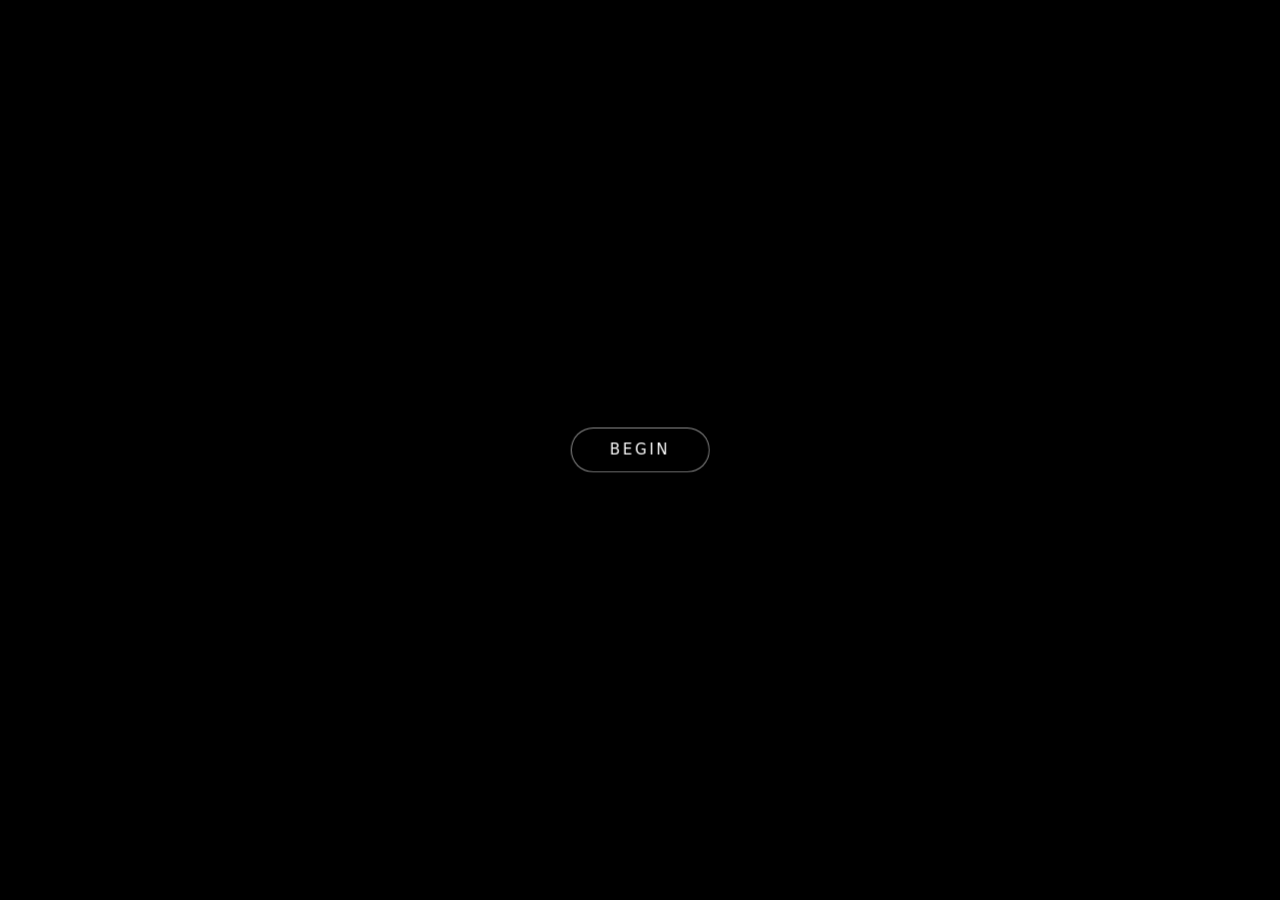
==== index.html @ 17f9ab3e "Main page becomes the DreamHome film with a Begin button; dashboard moves to dashboard.html unchange" ====
<!doctype html>
<html lang="en">
<head>
<meta charset="utf-8">
<meta name="viewport" content="width=device-width,initial-scale=1,viewport-fit=cover">
<meta name="robots" content="noindex,nofollow">
<meta name="color-scheme" content="dark">
<meta name="theme-color" content="#000000">
<title>Springfield DreamHome · Groundwork</title>
<link rel="icon" href="favicon.png" type="image/png">
<style>
  html, body { margin: 0; padding: 0; height: 100%; background: #000; overflow: hidden; }
  .slide {
    position: fixed; inset: 0;
    width: 100vw; height: 100vh; height: 100dvh;
    object-fit: cover; display: block;
    background: #000; border: 0; outline: 0; cursor: pointer;
  }
  @media (max-aspect-ratio: 4/3) { .slide { object-fit: contain; } }
  .slide::-webkit-media-controls,
  .slide::-webkit-media-controls-enclosure,
  .slide::-webkit-media-controls-start-playback-button { display: none !important; -webkit-appearance: none; }
  .play {
    position: fixed; left: 50%; top: 50%; transform: translate(-50%, -50%);
    z-index: 2; padding: 14px 38px; border-radius: 999px;
    border: 1px solid rgba(255,255,255,.55); background: rgba(0,0,0,.45); color: #fff;
    font: 500 15px/1 system-ui, -apple-system, "Segoe UI", sans-serif; letter-spacing: .18em; text-transform: uppercase;
    cursor: pointer; -webkit-backdrop-filter: blur(6px); backdrop-filter: blur(6px);
    transition: background .2s, transform .2s;
  }
  .play:hover { background: rgba(255,255,255,.12); transform: translate(-50%, -50%) scale(1.03); }
  .play:focus-visible { outline: 2px solid #fff; outline-offset: 4px; }
  .play[hidden] { display: none; }
</style>
</head>
<body>
<!-- Video slot: swap assets/main.mp4 with a file of the same name. No other change needed. -->
<video class="slide" id="film" src="assets/main.mp4#t=0.001" loop playsinline preload="auto" disablepictureinpicture disableremoteplayback></video>
<button class="play" id="play" type="button" aria-label="Begin the film with sound">Begin</button>
<script>
(function () {
  var v = document.getElementById('film'), p = document.getElementById('play');
  function start() {
    v.muted = false; v.volume = 1;
    var r = v.play(); if (r && r.catch) r.catch(function () { p.hidden = false; });
  }
  p.addEventListener('click', start);
  v.addEventListener('click', function () { if (v.paused) start(); else v.pause(); });
  v.addEventListener('play', function () { p.hidden = true; });
  v.addEventListener('pause', function () { p.hidden = false; p.focus(); });
})();
</script>
</body>
</html>
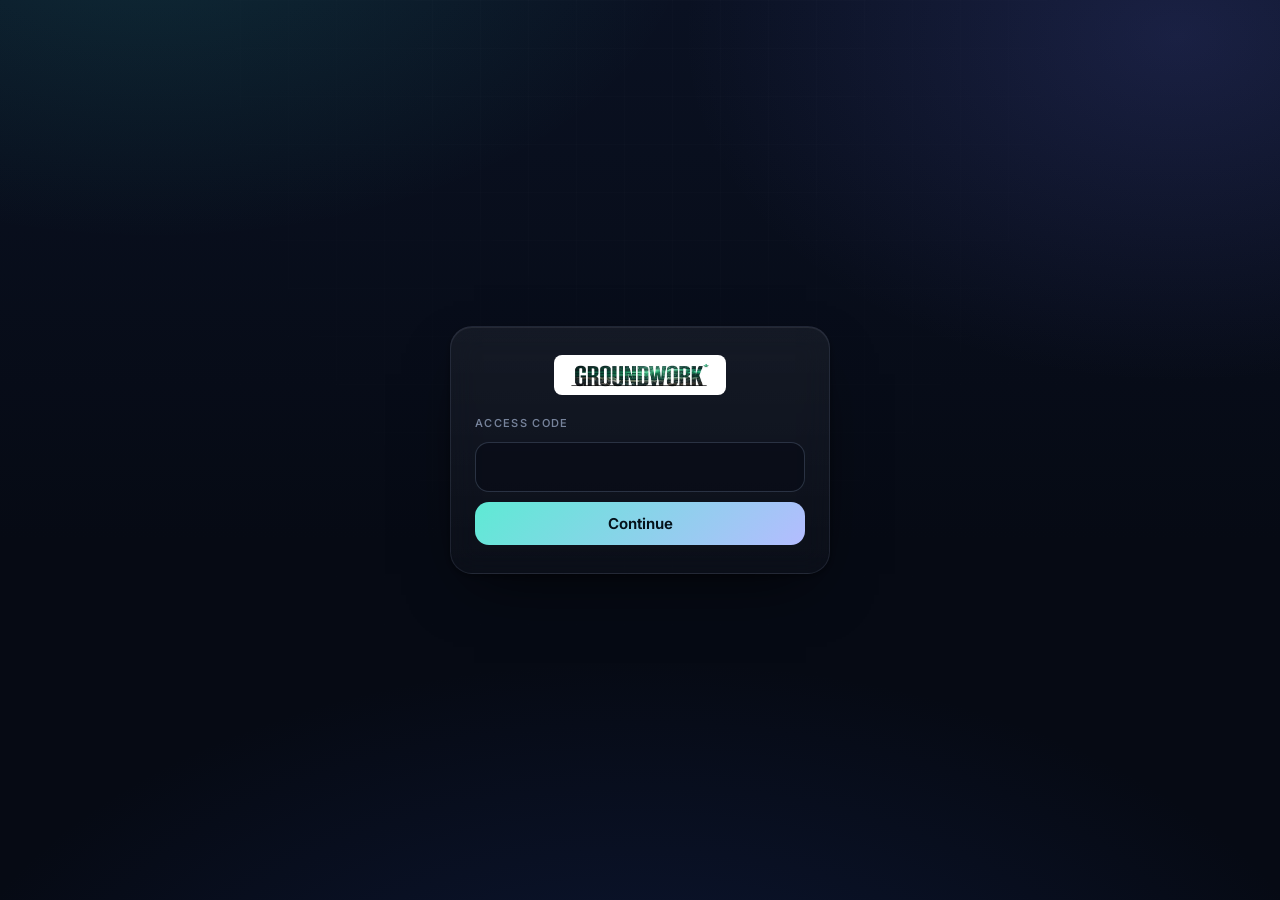
==== commit cad1d735: "Restore access-code gate and dashboard; film becomes the hero under the top bar, plays at 0.95 speed" ====
--- a/index.html
+++ b/index.html
@@ -5,49 +5,156 @@
 <meta name="viewport" content="width=device-width,initial-scale=1,viewport-fit=cover">
 <meta name="robots" content="noindex,nofollow">
 <meta name="color-scheme" content="dark">
-<meta name="theme-color" content="#000000">
+<meta name="theme-color" content="#070b16">
 <title>Springfield DreamHome · Groundwork</title>
 <link rel="icon" href="favicon.png" type="image/png">
+<link rel="preload" href="inter-var-latin.woff2" as="font" type="font/woff2" crossorigin>
+<link rel="stylesheet" href="style.css">
 <style>
-  html, body { margin: 0; padding: 0; height: 100%; background: #000; overflow: hidden; }
-  .slide {
-    position: fixed; inset: 0;
-    width: 100vw; height: 100vh; height: 100dvh;
-    object-fit: cover; display: block;
-    background: #000; border: 0; outline: 0; cursor: pointer;
-  }
-  @media (max-aspect-ratio: 4/3) { .slide { object-fit: contain; } }
-  .slide::-webkit-media-controls,
-  .slide::-webkit-media-controls-enclosure,
-  .slide::-webkit-media-controls-start-playback-button { display: none !important; -webkit-appearance: none; }
-  .play {
-    position: fixed; left: 50%; top: 50%; transform: translate(-50%, -50%);
-    z-index: 2; padding: 14px 38px; border-radius: 999px;
-    border: 1px solid rgba(255,255,255,.55); background: rgba(0,0,0,.45); color: #fff;
-    font: 500 15px/1 system-ui, -apple-system, "Segoe UI", sans-serif; letter-spacing: .18em; text-transform: uppercase;
-    cursor: pointer; -webkit-backdrop-filter: blur(6px); backdrop-filter: blur(6px);
-    transition: background .2s, transform .2s;
-  }
-  .play:hover { background: rgba(255,255,255,.12); transform: translate(-50%, -50%) scale(1.03); }
-  .play:focus-visible { outline: 2px solid #fff; outline-offset: 4px; }
-  .play[hidden] { display: none; }
+  /* Film hero: the main hero is the DreamHome film. Swap assets/main.mp4 to replace it. */
+  .film{position:relative;height:calc(100vh - 64px);height:calc(100dvh - 64px);background:#000;overflow:hidden}
+  .film__video{position:absolute;inset:0;width:100%;height:100%;object-fit:contain;display:block;background:#000;border:0;outline:0;cursor:pointer}
+  .film__video::-webkit-media-controls,.film__video::-webkit-media-controls-enclosure,.film__video::-webkit-media-controls-start-playback-button{display:none!important;-webkit-appearance:none}
+  .film__begin{position:absolute;left:50%;top:50%;transform:translate(-50%,-50%);z-index:2;padding:14px 38px;border-radius:999px;border:1px solid rgba(255,255,255,.55);background:rgba(0,0,0,.45);color:#fff;font:500 15px/1 system-ui,-apple-system,"Segoe UI",sans-serif;letter-spacing:.18em;text-transform:uppercase;cursor:pointer;-webkit-backdrop-filter:blur(6px);backdrop-filter:blur(6px);transition:background .2s,transform .2s}
+  .film__begin:hover{background:rgba(255,255,255,.12);transform:translate(-50%,-50%) scale(1.03)}
+  .film__begin:focus-visible{outline:2px solid #fff;outline-offset:4px}
+  .film__begin[hidden]{display:none}
 </style>
 </head>
 <body>
-<!-- Video slot: swap assets/main.mp4 with a file of the same name. No other change needed. -->
-<video class="slide" id="film" src="assets/main.mp4#t=0.001" loop playsinline preload="auto" disablepictureinpicture disableremoteplayback></video>
-<button class="play" id="play" type="button" aria-label="Begin the film with sound">Begin</button>
+<div class="backdrop" aria-hidden="true"></div>
+
+<div class="gate" id="gate">
+  <div class="gate__panel">
+    <img class="brand__logo gate__logo" src="groundwork-logo-sm.png" alt="Groundwork" width="519" height="120">
+    <form class="gate__form" id="gate-form" action="#" method="post">
+      <label class="gate__label" for="gate-code">Access code</label>
+      <input class="gate__input" id="gate-code" name="code" type="text" autocomplete="off" spellcheck="false" autocapitalize="off" required>
+      <button class="gate__submit" type="submit">Continue</button>
+    </form>
+    <p class="gate__error" id="gate-error" hidden>That code did not work.</p>
+  </div>
+</div>
+
+<!-- Dashboard -->
+<div class="app" id="app" hidden>
+  <header class="topbar">
+    <div class="wrap topbar__inner">
+      <div class="brand"><img class="brand__logo" src="groundwork-logo-sm.png" alt="Groundwork" width="519" height="120"></div>
+      <span class="topbar__client">DreamHome</span>
+      <div class="view-switch" role="group" aria-label="Dashboard view">
+        <button type="button" class="view-switch__btn" id="view-paul" data-view="paul" aria-pressed="false">Paul's view</button>
+        <button type="button" class="view-switch__btn is-active" id="view-customer" data-view="customer" aria-pressed="true">Customer's view</button>
+      </div>
+    </div>
+  </header>
+
+  <!-- Film hero -->
+  <section class="film" aria-label="DreamHome film">
+    <video class="film__video" id="film" src="assets/main.mp4#t=0.001" loop playsinline preload="metadata" disablepictureinpicture disableremoteplayback></video>
+    <button class="film__begin" id="film-begin" type="button" aria-label="Begin the film with sound">Begin</button>
+  </section>
+
+  <main class="wrap grid" id="main">
+    <section class="hero" aria-labelledby="client">
+      <div class="hero__id">
+        <p class="eyebrow">Client dashboard</p>
+        <h1 id="client" class="hero__title">Springfield DreamHome</h1>
+        <dl class="hero__meta">
+          <div><dt>Project</dt><dd>Fractional CTO working agreement</dd></div>
+          <div><dt>Term</dt><dd>September 21 - December 18, 2026</dd></div>
+          <div><dt>Length</dt><dd>13 weeks</dd></div>
+        </dl>
+      </div>
+      <div class="asof" aria-label="As of date">
+        <span class="asof__label"><span class="pulse" aria-hidden="true"></span>As of</span>
+        <time class="asof__date" id="asof">—</time>
+      </div>
+    </section>
+
+    <p class="notice" id="load-error" role="alert" hidden>Data couldn't load.</p>
+
+    <section class="panel status" aria-labelledby="status-h">
+      <div class="panel__head">
+        <h2 id="status-h" class="panel__title">Status</h2>
+        <span class="legend" aria-hidden="true"><i class="legend__seg legend__seg--on"></i>Filled<i class="legend__seg"></i>Empty<span class="legend__unit">10 blocks per gauge</span></span>
+      </div>
+      <div class="groups">
+        <section class="group group--a" aria-labelledby="ga-h">
+          <header class="group__head">
+            <h3 id="ga-h" class="group__title">Paul leads</h3>
+            <span class="group__tag">Activities · A1–A5</span>
+          </header>
+          <ol class="gauges" id="gauges-a"></ol>
+        </section>
+        <section class="group group--d" aria-labelledby="gd-h">
+          <header class="group__head">
+            <h3 id="gd-h" class="group__title">DreamHome receives</h3>
+            <span class="group__tag">Deliverables · D1–D5</span>
+          </header>
+          <ol class="gauges" id="gauges-d"></ol>
+        </section>
+      </div>
+    </section>
+
+    <aside class="side">
+      <section class="panel notes" aria-labelledby="notes-h">
+        <div class="panel__head">
+          <h2 id="notes-h" class="panel__title">Weekly notes</h2>
+          <span class="panel__hint">Newest first</span>
+        </div>
+        <div id="notes" class="feed"></div>
+      </section>
+
+      <section class="panel leads" aria-labelledby="leads-h">
+        <div class="leads__row">
+          <span class="leads__icon" aria-hidden="true"><svg viewBox="0 0 24 24" width="20" height="20" fill="none" stroke="currentColor" stroke-width="1.8" stroke-linecap="round" stroke-linejoin="round"><path d="M3 17l5-5 4 4 8-8"/><path d="M14 8h6v6"/></svg></span>
+          <h2 id="leads-h" class="panel__title">Leads</h2>
+          <span class="badge">Coming soon</span>
+        </div>
+      </section>
+    </aside>
+
+    <section class="panel mql" aria-labelledby="mql-h">
+      <div class="panel__head">
+        <h2 id="mql-h" class="panel__title">Marketing qualified leads</h2>
+      </div>
+      <div class="mql__target">
+        <span class="mql__target-label">Target</span>
+        <span class="mql__target-value" id="mql-target">Not available</span>
+        <span class="mql__target-unit">MQLs per month</span>
+      </div>
+      <div class="mql__tiles" id="mql-tiles"></div>
+    </section>
+
+    <section class="panel callinfo" id="callinfo" aria-labelledby="calls-h" hidden>
+      <div class="panel__head">
+        <h2 id="calls-h" class="panel__title">Call information</h2>
+      </div>
+      <div class="callinfo__body" id="calls"></div>
+    </section>
+  </main>
+
+  <footer class="wrap foot">
+    <span>Groundwork · DreamHome</span>
+  </footer>
+</div>
+
+<script src="gate.js"></script>
+<script src="app.js"></script>
 <script>
 (function () {
-  var v = document.getElementById('film'), p = document.getElementById('play');
+  var RATE = 0.95; // playback speed, a touch slower than recorded
+  var v = document.getElementById('film'), b = document.getElementById('film-begin');
+  if (!v || !b) return;
   function start() {
-    v.muted = false; v.volume = 1;
-    var r = v.play(); if (r && r.catch) r.catch(function () { p.hidden = false; });
+    v.muted = false; v.volume = 1; v.playbackRate = RATE; v.defaultPlaybackRate = RATE;
+    var r = v.play(); if (r && r.catch) r.catch(function () { b.hidden = false; });
   }
-  p.addEventListener('click', start);
+  b.addEventListener('click', start);
   v.addEventListener('click', function () { if (v.paused) start(); else v.pause(); });
-  v.addEventListener('play', function () { p.hidden = true; });
-  v.addEventListener('pause', function () { p.hidden = false; p.focus(); });
+  v.addEventListener('play', function () { b.hidden = true; v.playbackRate = RATE; });
+  v.addEventListener('pause', function () { b.hidden = false; });
 })();
 </script>
 </body>
--- a/style.css
+++ b/style.css
@@ -0,0 +1,254 @@
+/* Groundwork — DreamHome dashboard. Palette, type and layout tokens. */
+@font-face{font-family:"Inter";src:url("inter-var-latin.woff2") format("woff2");font-weight:100 900;font-style:normal;font-display:swap}
+
+:root{
+  /* Ink base */
+  --ink-0:#060a14; --ink-1:#0a1122; --ink-2:#0f1830; --ink-3:#16223f;
+  --line:rgba(160,180,220,.12); --line-strong:rgba(160,180,220,.22);
+  --surface:linear-gradient(180deg,rgba(255,255,255,.055),rgba(255,255,255,.025));
+  --surface-solid:#0d152a;
+  /* Text */
+  --tx-1:#eef2fb; --tx-2:#b4c0d6; --tx-3:#8593ad;
+  /* Micro-labels: tx-3 at 88% (still >= 4.5:1 on the panels) */
+  --tx-micro:color-mix(in srgb,var(--tx-3) 88%,transparent); --fs-micro:.6875rem;
+  /* Accents: activities (mint) + deliverables (iris) */
+  --a-1:#5eead4; --a-2:#14b8a6; --a-glow:rgba(45,212,191,.38);
+  --d-1:#b4bcff; --d-2:#6d73f5; --d-glow:rgba(120,128,255,.38);
+  --warn:#fbbf6a; --err:#ff8a8a;
+  /* Type scale (1.25) */
+  --fs-xs:.75rem; --fs-sm:.8125rem; --fs-base:.9375rem; --fs-md:1.0625rem; --fs-lg:1.25rem; --fs-xl:1.75rem; --fs-2xl:clamp(2rem,1.2rem + 2.6vw,3.25rem);
+  /* Space / radius / depth */
+  --r-sm:8px; --r-md:14px; --r-lg:22px; --r-pill:999px;
+  --sh-1:0 1px 0 rgba(255,255,255,.05) inset,0 1px 2px rgba(0,0,0,.4),0 8px 24px -12px rgba(0,0,0,.6);
+  --sh-2:0 1px 0 rgba(255,255,255,.07) inset,0 2px 6px rgba(0,0,0,.35),0 24px 60px -24px rgba(0,0,0,.75);
+  --gutter:24px; --pad:clamp(16px,5.5vw,80px);
+  --ease:cubic-bezier(.2,.7,.2,1);
+}
+*,*::before,*::after{box-sizing:border-box}
+html{-webkit-text-size-adjust:100%;text-size-adjust:100%}
+body{margin:0;min-height:100vh;background:var(--ink-0);color:var(--tx-1);font:400 var(--fs-base)/1.55 "Inter",system-ui,-apple-system,"Segoe UI",Roboto,"Helvetica Neue",Arial,sans-serif;font-feature-settings:"cv11","ss01","ss03";-webkit-font-smoothing:antialiased;-moz-osx-font-smoothing:grayscale}
+[hidden]{display:none!important}
+h1,h2,h3,p,ol,dl,dd{margin:0}
+ol{padding:0;list-style:none}
+:focus-visible{outline:3px solid var(--a-1);outline-offset:3px;border-radius:6px;box-shadow:0 0 0 7px rgba(94,234,212,.28)}
+::selection{background:rgba(94,234,212,.3)}
+
+/* Ambient backdrop: layered glows + faint grid */
+.backdrop{position:fixed;inset:0;z-index:-1;pointer-events:none;
+  background:
+    radial-gradient(900px 520px at 12% -8%,rgba(45,212,191,.13),transparent 60%),
+    radial-gradient(800px 560px at 92% 4%,rgba(109,115,245,.16),transparent 62%),
+    radial-gradient(1200px 700px at 50% 120%,rgba(30,58,138,.28),transparent 60%),
+    linear-gradient(180deg,var(--ink-1),var(--ink-0) 60%)}
+.backdrop::after{content:"";position:absolute;inset:0;opacity:.5;
+  background-image:linear-gradient(rgba(255,255,255,.025) 1px,transparent 1px),linear-gradient(90deg,rgba(255,255,255,.025) 1px,transparent 1px);
+  background-size:48px 48px;mask-image:radial-gradient(ellipse at 50% 0%,#000 10%,transparent 70%);-webkit-mask-image:radial-gradient(ellipse at 50% 0%,#000 10%,transparent 70%)}
+
+/* Brand */
+.brand{display:inline-flex;align-items:center;gap:10px;font-weight:600;letter-spacing:-.01em}
+.brand__mark{display:grid;place-items:center;width:28px;height:28px;border-radius:8px;font-size:.875rem;font-weight:800;color:#04121a;
+  background:linear-gradient(135deg,var(--a-1),var(--d-2));box-shadow:0 0 0 1px rgba(255,255,255,.18) inset,0 6px 18px -6px var(--a-glow)}
+.brand__name{font-size:var(--fs-base);color:var(--tx-1)}
+.brand--lg .brand__mark{width:36px;height:36px;border-radius:10px;font-size:1rem}
+.eyebrow{font-size:var(--fs-micro);font-weight:550;letter-spacing:.14em;text-transform:uppercase;color:var(--tx-micro)}
+
+/* Layout */
+.wrap{width:100%;max-width:calc(1280px + 2 * var(--pad));margin-inline:auto;padding-inline:var(--pad)}
+.grid{display:grid;grid-template-columns:repeat(12,minmax(0,1fr));gap:var(--gutter);padding-block:32px 24px;align-items:start}
+.hero{grid-column:1/-1;display:grid;grid-template-columns:subgrid;align-items:end;padding:28px 0 12px}
+.hero__id{grid-column:1/span 8}
+.asof{grid-column:9/span 4}
+.status{grid-column:1/span 8}
+.side{grid-column:9/span 4;display:grid;grid-template-rows:1fr auto;gap:var(--gutter);align-self:stretch}
+
+/* Top bar (glass) */
+.topbar{position:sticky;top:0;z-index:10;background:rgba(6,10,20,.62);backdrop-filter:saturate(160%) blur(16px);-webkit-backdrop-filter:saturate(160%) blur(16px);border-bottom:1px solid var(--line)}
+.topbar__inner{display:flex;align-items:center;gap:14px;height:64px}
+.topbar__client{padding-left:14px;border-left:1px solid var(--line-strong);color:var(--tx-2);font-size:var(--fs-sm);font-weight:500}
+
+/* Hero */
+.hero__title{margin-top:10px;font-size:var(--fs-2xl);line-height:1.05;font-weight:700;letter-spacing:-.035em;
+  background:linear-gradient(180deg,#fff 30%,#c7d2ea);-webkit-background-clip:text;background-clip:text;color:transparent}
+.hero__meta{display:flex;flex-wrap:wrap;gap:10px 28px;margin-top:20px}
+.hero__meta div{display:flex;flex-direction:column;gap:2px}
+.hero__meta dt{font-size:var(--fs-micro);color:var(--tx-micro);font-weight:500}
+.hero__meta dd{font-size:var(--fs-base);color:var(--tx-2);font-weight:500}
+.asof{position:relative;display:flex;flex-direction:column;gap:4px;padding:20px 22px;border-radius:var(--r-lg);background:var(--surface);border:1px solid var(--line);box-shadow:var(--sh-2);overflow:hidden;backdrop-filter:blur(12px);-webkit-backdrop-filter:blur(12px)}
+.asof::before{content:"";position:absolute;inset:0 0 auto 0;height:1px;background:linear-gradient(90deg,transparent,rgba(94,234,212,.6),transparent)}
+.asof__label{display:inline-flex;align-items:center;gap:8px;font-size:var(--fs-micro);font-weight:550;letter-spacing:.12em;text-transform:uppercase;color:var(--tx-micro)}
+.asof__date{font-size:var(--fs-xl);font-weight:650;letter-spacing:-.02em;font-variant-numeric:tabular-nums;white-space:nowrap}
+.asof__date.is-na{color:var(--tx-2);font-size:var(--fs-lg);font-weight:550}
+.pulse{width:7px;height:7px;border-radius:50%;background:var(--a-1);box-shadow:0 0 0 0 var(--a-glow);animation:pulse 2.4s var(--ease) infinite}
+.pulse.is-static{animation:none}
+@keyframes pulse{0%{box-shadow:0 0 0 0 rgba(94,234,212,.55)}70%{box-shadow:0 0 0 8px rgba(94,234,212,0)}100%{box-shadow:0 0 0 0 rgba(94,234,212,0)}}
+
+/* Data load failure */
+.notice{grid-column:1/-1;display:flex;align-items:center;gap:10px;padding:12px 18px;border-radius:var(--r-md);border:1px solid color-mix(in srgb,var(--err) 45%,transparent);background:transparent;color:var(--err);font-size:var(--fs-sm);font-weight:550}
+.notice::before{content:"";flex:none;width:8px;height:8px;border-radius:50%;background:var(--err)}
+
+/* Panels */
+.panel{position:relative;border-radius:var(--r-lg);background:var(--surface);border:1px solid var(--line);box-shadow:var(--sh-2);backdrop-filter:blur(14px);-webkit-backdrop-filter:blur(14px)}
+.panel__head{display:flex;align-items:center;justify-content:space-between;gap:12px;flex-wrap:wrap;padding:22px 24px 0}
+.panel__title{font-size:var(--fs-md);font-weight:650;letter-spacing:-.01em}
+.panel__hint{font-size:var(--fs-micro);color:var(--tx-micro);font-weight:500}
+
+/* Legend */
+.legend{display:inline-flex;align-items:center;gap:8px;font-size:var(--fs-micro);color:var(--tx-micro);font-weight:500}
+.legend__seg{display:inline-block;width:14px;height:8px;border-radius:3px;background:transparent;box-shadow:inset 0 0 0 1px rgba(148,163,184,.4);margin-left:6px}
+.legend__seg:first-child{margin-left:0}
+.legend__seg--on{background:linear-gradient(90deg,var(--a-1),var(--d-1));box-shadow:none}
+.legend__unit{margin-left:10px;padding-left:12px;border-left:1px solid var(--line-strong)}
+
+/* Gauge groups */
+.groups{display:grid;grid-template-columns:1fr 1fr;gap:16px;padding:20px}
+.group{--c1:var(--a-1);--c2:var(--a-2);--glow:var(--a-glow);border-radius:var(--r-md);background:rgba(6,10,20,.45);border:1px solid var(--line);padding:18px 18px 8px;box-shadow:inset 0 1px 0 rgba(255,255,255,.03)}
+.group--d{--c1:var(--d-1);--c2:var(--d-2);--glow:var(--d-glow)}
+.group__head{display:flex;flex-direction:column;align-items:flex-start;gap:4px;padding:0 4px 12px;border-bottom:1px solid var(--line);margin-bottom:6px}
+.group__title{position:relative;white-space:nowrap;padding-left:14px;font-size:var(--fs-base);font-weight:650;letter-spacing:-.005em}
+.group__title::before{content:"";position:absolute;left:0;top:50%;width:6px;height:6px;margin-top:-3px;border-radius:2px;background:var(--c1);box-shadow:0 0 12px var(--glow)}
+.group__tag{padding-left:14px;font-size:var(--fs-micro);color:var(--tx-micro);font-weight:500;white-space:nowrap}
+
+/* Gauge */
+.gauge{padding:12px 4px 14px;border-radius:10px;transition:background-color .2s var(--ease)}
+.gauge+.gauge{border-top:1px solid rgba(160,180,220,.07)}
+.gauge:hover{background:rgba(255,255,255,.025)}
+.gauge__head{display:flex;align-items:baseline;gap:10px;margin-bottom:10px}
+.gauge__id{flex:none;min-width:26px;padding:1px 6px;border-radius:6px;font-size:.6875rem;font-weight:650;letter-spacing:.04em;text-align:center;color:var(--c1);background:color-mix(in srgb,var(--c1) 12%,transparent);box-shadow:inset 0 0 0 1px color-mix(in srgb,var(--c1) 24%,transparent);font-variant-numeric:tabular-nums}
+.gauge__label{font-size:var(--fs-sm);font-weight:550;color:var(--tx-1);line-height:1.35}
+.track{display:grid;grid-template-columns:repeat(10,1fr);gap:4px;padding:4px;border-radius:var(--r-pill);background:transparent;box-shadow:0 0 0 1px var(--line)}
+.seg{position:relative;height:14px;border-radius:3px;background:transparent;box-shadow:inset 0 0 0 1px rgba(148,163,184,.32);overflow:hidden}
+.seg:first-child{border-radius:var(--r-pill) 3px 3px var(--r-pill)}
+.seg:last-child{border-radius:3px var(--r-pill) var(--r-pill) 3px}
+.seg::after{content:"";position:absolute;inset:0;border-radius:inherit;opacity:0;transform:scaleX(.2);transform-origin:left center;
+  background:linear-gradient(180deg,rgba(255,255,255,.35),rgba(255,255,255,0) 55%),linear-gradient(90deg,var(--c2),var(--c1));
+  transition:opacity .35s var(--ease),transform .45s var(--ease);transition-delay:calc(var(--i) * 70ms + 150ms)}
+.seg--on{box-shadow:0 0 14px -2px var(--glow)}
+.is-ready .seg--on::after{opacity:1;transform:none}
+/* No value yet: deliberate empty state (dashed outline, transparent fill, quiet label) */
+.track--na{display:flex;align-items:center;justify-content:center;height:22px;padding:0 12px;background:transparent;box-shadow:none;border:1px dashed var(--line-strong)}
+.track__na{font-size:.6875rem;font-weight:550;letter-spacing:.08em;text-transform:uppercase;color:var(--tx-3)}
+
+/* Notes feed */
+.notes{display:flex;flex-direction:column}
+.feed{flex:1;display:flex;flex-direction:column;padding:16px 24px 24px}
+.timeline{position:relative;display:grid;gap:18px;max-height:560px;overflow:auto;padding-right:4px;scrollbar-width:thin;scrollbar-color:rgba(160,180,220,.2) transparent}
+.entry{position:relative;padding-left:22px}
+.entry::before{content:"";position:absolute;left:3px;top:7px;width:9px;height:9px;border-radius:50%;background:var(--ink-1);box-shadow:0 0 0 2px var(--a-1),0 0 12px var(--a-glow)}
+.entry:not(:last-child)::after{content:"";position:absolute;left:7px;top:22px;bottom:-14px;width:1px;background:linear-gradient(var(--line-strong),transparent)}
+.entry:not(:first-child)::before{box-shadow:0 0 0 2px rgba(148,163,184,.45)}
+.entry__date{display:block;font-size:var(--fs-xs);font-weight:600;letter-spacing:.04em;color:var(--tx-3);font-variant-numeric:tabular-nums}
+.entry__text{margin-top:6px;padding:12px 14px;border-radius:12px;background:rgba(6,10,20,.45);border:1px solid var(--line);color:var(--tx-2);font-size:var(--fs-sm);line-height:1.6;white-space:pre-wrap;overflow-wrap:anywhere;transition:border-color .2s var(--ease),background-color .2s var(--ease)}
+.entry:hover .entry__text{border-color:var(--line-strong);background:rgba(10,16,32,.6)}
+.empty{flex:1;display:flex;flex-direction:column;align-items:center;justify-content:center;gap:10px;padding:28px 12px;background:transparent;border-radius:var(--r-md);border:1px dashed var(--line-strong);color:var(--tx-3);text-align:center}
+.empty__text{font-size:var(--fs-sm);font-weight:500}
+
+/* Leads */
+.leads{padding:18px 24px}
+.leads__row{display:flex;align-items:center;gap:12px}
+.leads__icon{display:grid;place-items:center;width:36px;height:36px;border-radius:10px;color:var(--d-1);background:rgba(109,115,245,.12);box-shadow:inset 0 0 0 1px rgba(180,188,255,.18)}
+.leads .panel__title{flex:1}
+.badge{padding:4px 10px;white-space:nowrap;border-radius:var(--r-pill);font-size:var(--fs-xs);font-weight:600;color:var(--tx-2);background:rgba(255,255,255,.05);box-shadow:inset 0 0 0 1px var(--line-strong)}
+
+.foot{padding-block:8px 40px;color:var(--tx-3);font-size:var(--fs-xs)}
+
+/* Entrance */
+.app .hero,.app .panel{animation:rise .6s var(--ease) both}
+.app .status{animation-delay:.06s}.app .notes{animation-delay:.12s}.app .leads{animation-delay:.18s}
+@keyframes rise{from{opacity:0;transform:translateY(8px)}to{opacity:1;transform:none}}
+
+/* Responsive */
+@media (max-width:1100px){
+  .hero__id{grid-column:1/span 6}.asof{grid-column:7/span 6}
+  .status{grid-column:1/-1}.side{grid-column:1/-1;align-self:start;grid-template-rows:none;grid-template-columns:1fr;align-items:start}
+}
+/* Two gauge columns that can wrap labels: reserve two lines so A and D rows stay aligned */
+@media (min-width:761px) and (max-width:1100px){.gauge__label{min-height:calc(2em * 1.35)}}
+@media (max-width:760px){
+  :root{--gutter:16px}
+  .grid{padding-block:20px 16px}
+  .hero{display:flex;flex-direction:column;align-items:stretch;gap:20px;padding:16px 0 4px}
+  .hero__meta{gap:12px 20px}
+  .groups{grid-template-columns:1fr;padding:12px;gap:12px}
+  .group{padding:16px 14px 6px}
+  .panel__head{padding:18px 18px 0}
+  .legend__unit{display:none}
+  .side{grid-template-columns:1fr}
+  .feed{padding:14px 18px 20px}
+  .leads{padding:16px 18px}
+  .topbar__inner{height:56px}
+  .timeline{max-height:none}
+}
+
+@media (prefers-reduced-motion:reduce){
+  *,*::before,*::after{animation:none!important;transition:none!important;scroll-behavior:auto!important}
+  .seg::after{transition:none!important}
+}
+@media (forced-colors:active){.seg--on{background:Highlight}.seg{border:1px solid CanvasText}}
+@media print{
+  .backdrop,.topbar,.pulse{display:none!important}
+  *,*::before,*::after{background:none!important;box-shadow:none!important;text-shadow:none!important;backdrop-filter:none!important;-webkit-backdrop-filter:none!important;animation:none!important;transition:none!important;color:#000!important}
+  html,body{background:#fff!important}
+  .hero__title{-webkit-background-clip:border-box;background-clip:border-box;-webkit-text-fill-color:#000}
+  .asof,.panel,.group,.entry__text,.badge,.gauge__id,.empty,.notice{border:1px solid #888!important}
+  .track{border:1px solid #888}
+  .seg,.legend__seg{border:1px solid #000}
+  .seg--on::after,.legend__seg--on,.notice::before{opacity:1;transform:none;background:#000!important;-webkit-print-color-adjust:exact;print-color-adjust:exact}
+  .side{position:static}
+  .timeline{max-height:none;overflow:visible}
+  .panel,.asof,.gauge{break-inside:avoid}
+}
+
+.brand__logo{display:block;height:40px;width:auto;background:#fff;border-radius:8px;padding:2px 8px}
+@media (max-width:480px){.brand__logo{height:30px}}
+
+
+/* Access code gate */
+.gate{min-height:100vh;display:flex;align-items:center;justify-content:center;padding:32px 20px}
+.gate[hidden]{display:none!important}
+.gate__panel{width:100%;max-width:380px;display:flex;flex-direction:column;align-items:stretch;gap:20px;padding:28px 24px;border-radius:var(--r-lg);background:var(--surface);border:1px solid var(--line);box-shadow:var(--sh-2);backdrop-filter:blur(14px);-webkit-backdrop-filter:blur(14px)}
+.gate__logo{align-self:center}
+.gate__form{display:flex;flex-direction:column;gap:10px}
+.gate__label{font-size:var(--fs-micro);font-weight:550;letter-spacing:.12em;text-transform:uppercase;color:var(--tx-micro)}
+.gate__input{width:100%;padding:12px 14px;border-radius:var(--r-md);border:1px solid var(--line-strong);background:rgba(6,10,20,.55);color:var(--tx-1);font:inherit}
+.gate__submit{padding:10px 14px;border:0;border-radius:var(--r-md);background:linear-gradient(135deg,var(--a-1),var(--d-1));color:#04121a;font:inherit;font-weight:650;cursor:pointer}
+.gate__submit:hover{filter:brightness(1.05)}
+.gate__error{margin:0;color:var(--err);font-size:var(--fs-sm);font-weight:550}
+
+/* View switch (Paul's view / Customer's view) */
+.view-switch{margin-left:auto;display:inline-flex;gap:4px;padding:4px;border-radius:var(--r-pill);background:rgba(255,255,255,.04);box-shadow:inset 0 0 0 1px var(--line)}
+.view-switch__btn{appearance:none;border:0;background:transparent;color:var(--tx-2);font:inherit;font-size:var(--fs-xs);font-weight:600;padding:6px 12px;border-radius:var(--r-pill);cursor:pointer}
+.view-switch__btn.is-active{background:rgba(94,234,212,.14);color:var(--tx-1);box-shadow:inset 0 0 0 1px color-mix(in srgb,var(--a-1) 35%,transparent)}
+
+/* Marketing qualified leads */
+.mql{grid-column:1/-1;padding-bottom:20px}
+.mql__target{display:flex;flex-wrap:wrap;align-items:baseline;gap:8px 12px;padding:16px 24px 8px}
+.mql__target-label{font-size:var(--fs-micro);font-weight:550;letter-spacing:.12em;text-transform:uppercase;color:var(--tx-micro)}
+.mql__target-value{font-size:var(--fs-xl);font-weight:650;letter-spacing:-.02em;font-variant-numeric:tabular-nums}
+.mql__target-unit{font-size:var(--fs-sm);color:var(--tx-2);font-weight:500}
+.mql__tiles{display:grid;grid-template-columns:repeat(auto-fill,minmax(220px,1fr));gap:14px;padding:12px 20px 20px}
+.mql-tile{padding:16px;border-radius:var(--r-md);background:rgba(6,10,20,.45);border:1px solid var(--line)}
+.mql-tile__await{font-size:var(--fs-sm);font-weight:550;color:var(--tx-1)}
+.mql-tile__name{font-size:var(--fs-base);font-weight:650}
+.mql-tile__count{margin-top:8px;font-size:var(--fs-xl);font-weight:650;font-variant-numeric:tabular-nums}
+.mql-tile__count.is-na{font-size:var(--fs-sm);font-weight:550;color:var(--tx-2)}
+.mql-tile__meta,.call-card__meta{margin-top:12px;display:grid;gap:8px}
+.meta-row{display:grid;gap:2px}
+.meta-row dt{font-size:var(--fs-micro);color:var(--tx-micro);font-weight:500}
+.meta-row dd{margin:0;font-size:var(--fs-sm);color:var(--tx-2);overflow-wrap:anywhere}
+
+/* Call information (Paul's view) */
+.callinfo{grid-column:1/-1;padding-bottom:20px}
+.callinfo__body{padding:16px 24px 24px}
+.call-list{display:grid;grid-template-columns:repeat(auto-fill,minmax(220px,1fr));gap:14px;list-style:none;margin:0;padding:0}
+.call-card{padding:16px;border-radius:var(--r-md);background:rgba(6,10,20,.45);border:1px solid var(--line)}
+.call-card__id{font-size:var(--fs-base);font-weight:650;overflow-wrap:anywhere}
+
+.app .mql{animation-delay:.24s}
+.app .callinfo{animation-delay:.3s}
+
+@media (max-width:760px){
+  .view-switch{margin-left:0}
+  .topbar__inner{flex-wrap:wrap;height:auto;min-height:56px;padding-block:10px;gap:10px}
+  .mql__target{padding:14px 18px 6px}
+  .mql__tiles,.callinfo__body{padding:12px 18px 18px}
+}
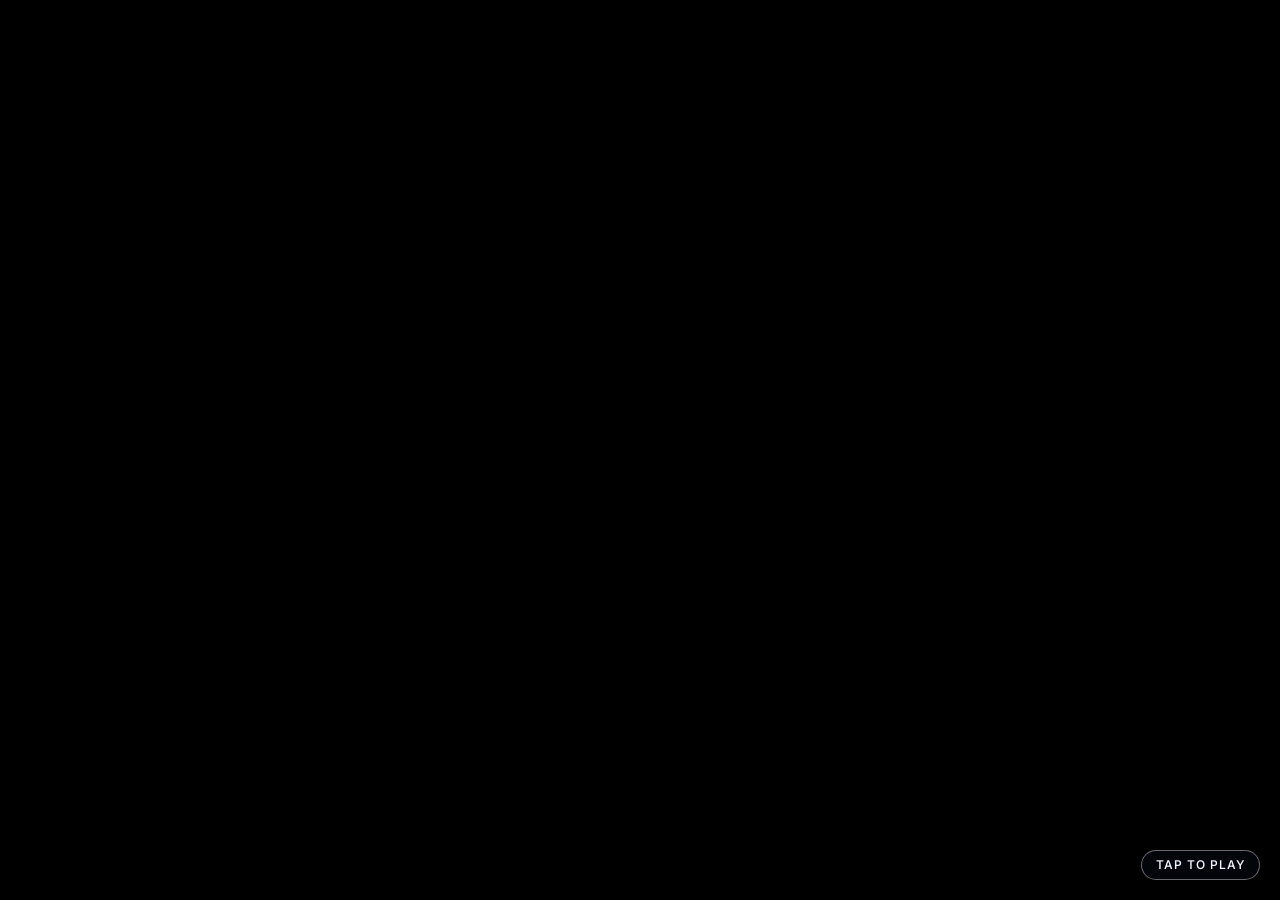
==== commit 2552be9a: "Landing: black, logo, login, tabs (5979143)" ====
--- a/index.html
+++ b/index.html
@@ -21,8 +21,14 @@
   .film__begin[hidden]{display:none}
 </style>
 </head>
-<body>
+<body class="is-intro">
 <div class="backdrop" aria-hidden="true"></div>
+
+<div class="intro" id="intro">
+  <video class="intro__video" id="logo-film" src="assets/logo.mp4" playsinline preload="auto" disablepictureinpicture disableremoteplayback></video>
+  <img class="intro__hold" id="logo-hold" alt="" hidden>
+  <button class="intro__sound" id="logo-sound" type="button" hidden>Sound on</button>
+</div>
 
 <div class="gate" id="gate">
   <div class="gate__panel">
@@ -43,15 +49,16 @@
       <div class="brand"><img class="brand__logo" src="groundwork-logo-sm.png" alt="Groundwork" width="519" height="120"></div>
       <span class="topbar__client">DreamHome</span>
       <div class="view-switch" role="group" aria-label="Dashboard view">
-        <button type="button" class="view-switch__btn" id="view-paul" data-view="paul" aria-pressed="false">Paul's view</button>
-        <button type="button" class="view-switch__btn is-active" id="view-customer" data-view="customer" aria-pressed="true">Customer's view</button>
+        <button type="button" class="view-switch__btn is-active" id="view-paul" data-view="paul" aria-pressed="true">Paul's view</button>
+        <button type="button" class="view-switch__btn" id="view-company" data-view="company" aria-pressed="false">company view</button>
+        <button type="button" class="view-switch__btn" id="view-data" data-view="data" aria-pressed="false">data</button>
       </div>
     </div>
   </header>
 
   <!-- Film hero -->
   <section class="film" aria-label="DreamHome film">
-    <video class="film__video" id="film" src="assets/main.mp4#t=0.001" loop playsinline preload="metadata" disablepictureinpicture disableremoteplayback></video>
+    <video class="film__video" id="film" loop playsinline preload="none" disablepictureinpicture disableremoteplayback></video>
     <button class="film__begin" id="film-begin" type="button" aria-label="Begin the film with sound">Begin</button>
   </section>
 
@@ -68,7 +75,7 @@
       </div>
       <div class="asof" aria-label="As of date">
         <span class="asof__label"><span class="pulse" aria-hidden="true"></span>As of</span>
-        <time class="asof__date" id="asof">—</time>
+        <time class="asof__date" id="asof"></time>
       </div>
     </section>
 
@@ -83,14 +90,14 @@
         <section class="group group--a" aria-labelledby="ga-h">
           <header class="group__head">
             <h3 id="ga-h" class="group__title">Paul leads</h3>
-            <span class="group__tag">Activities · A1–A5</span>
+            <span class="group__tag">Activities · A1 to A5</span>
           </header>
           <ol class="gauges" id="gauges-a"></ol>
         </section>
         <section class="group group--d" aria-labelledby="gd-h">
           <header class="group__head">
             <h3 id="gd-h" class="group__title">DreamHome receives</h3>
-            <span class="group__tag">Deliverables · D1–D5</span>
+            <span class="group__tag">Deliverables · D1 to D5</span>
           </header>
           <ol class="gauges" id="gauges-d"></ol>
         </section>
@@ -144,10 +151,22 @@
 <script src="app.js"></script>
 <script>
 (function () {
-  var RATE = 0.95; // playback speed, a touch slower than recorded
+  // 0.95 is a touch slower than recorded. iPhone and iPad Safari stretch the voice
+  // out of step with the picture at any rate other than 1, so they play at normal speed.
+  var IOS = /iPad|iPhone|iPod/.test(navigator.userAgent) || (navigator.platform === 'MacIntel' && navigator.maxTouchPoints > 1);
+  var RATE = IOS ? 1 : 0.95;
   var v = document.getElementById('film'), b = document.getElementById('film-begin');
   if (!v || !b) return;
+  var FILM_SRC = 'assets/main.mp4#t=0.001';
+  function attachFilm() {
+    // Src is attached only after the gate, so main.mp4 is not fetched before login.
+    if (v.getAttribute('src') !== FILM_SRC) {
+      v.setAttribute('src', FILM_SRC);
+      v.load();
+    }
+  }
   function start() {
+    attachFilm();
     v.muted = false; v.volume = 1; v.playbackRate = RATE; v.defaultPlaybackRate = RATE;
     var r = v.play(); if (r && r.catch) r.catch(function () { b.hidden = false; });
   }
@@ -155,7 +174,10 @@
   v.addEventListener('click', function () { if (v.paused) start(); else v.pause(); });
   v.addEventListener('play', function () { b.hidden = true; v.playbackRate = RATE; });
   v.addEventListener('pause', function () { b.hidden = false; });
+  window.groundworkTryFilm = start;
+  if (window.GroundworkGate) window.GroundworkGate.whenUnlocked(attachFilm);
 })();
 </script>
+<script src="landing.js"></script>
 </body>
 </html>
--- a/style.css
+++ b/style.css
@@ -252,3 +252,42 @@
   .mql__target{padding:14px 18px 6px}
   .mql__tiles,.callinfo__body{padding:12px 18px 18px}
 }
+
+/* Landing intro (1 s black, then logo). Navy glass look is unchanged after the intro. */
+body.is-intro{background:#000;overflow:hidden}
+body.is-intro .backdrop,body.is-intro #gate,body.is-intro #app{display:none!important}
+.intro{display:none}
+body.is-intro .intro,body.is-logo-login .intro{display:block}
+body.is-intro .intro{position:fixed;inset:0;z-index:20;background:#000}
+body.is-intro .intro__video{position:absolute;inset:0;width:100%;height:100%;object-fit:contain;background:#000;opacity:0}
+body.is-intro.is-logo-playing .intro__video{opacity:1}
+.intro__video{display:block;width:100%;height:auto;background:#000;border:0;outline:0}
+.intro__video::-webkit-media-controls,.intro__video::-webkit-media-controls-enclosure,.intro__video::-webkit-media-controls-start-playback-button{display:none!important;-webkit-appearance:none}
+.intro__sound{position:fixed;right:20px;bottom:20px;z-index:30;padding:8px 14px;border-radius:var(--r-pill);border:1px solid rgba(255,255,255,.4);background:rgba(6,10,20,.55);color:#eef2fb;font:550 12px/1 "Inter",system-ui,sans-serif;letter-spacing:.08em;text-transform:uppercase;cursor:pointer;backdrop-filter:blur(10px);-webkit-backdrop-filter:blur(10px)}
+.intro__sound:hover{background:rgba(255,255,255,.1)}
+.intro__sound[hidden]{display:none!important}
+
+/* After the logo ends, the existing access-code form sits directly under the finished logo. */
+body.is-logo-login{min-height:100vh;display:flex;flex-direction:column;align-items:center;justify-content:center;gap:8px;background:#000;padding:12px 16px 28px}
+body.is-logo-login .backdrop{display:none}
+body.is-logo-login .intro{position:relative;z-index:2;width:min(1100px,100%);flex:0 1 auto}
+body.is-logo-login .intro__video{max-height:64vh;width:100%;object-fit:contain}
+body.is-logo-login #gate{position:relative;z-index:3;min-height:0;padding:0;width:100%;max-width:400px}
+body.is-logo-login .gate__logo{display:none} /* the logo video already holds the mark and tagline */
+body.is-logo-login #app{display:none!important}
+
+/* View tabs: company view and data hide the film; data hides the leads placeholder. */
+body[data-view="company"] .film,body[data-view="data"] .film{display:none}
+body[data-view="data"] .leads,body[data-view="data"] .hero__id .eyebrow,body[data-view="data"] .hero__meta{display:none}
+
+@media (max-width:760px){
+  body.is-logo-login .intro__video{max-height:48vh}
+  .view-switch__btn{padding:6px 9px}
+}
+
+.intro__hold{display:block;width:100%;height:auto;background:#000;object-fit:contain}
+body.is-logo-login .intro__hold{max-height:64vh;width:100%;object-fit:contain}
+body.is-logo-login.is-logo-held .intro__video{display:none}
+body.is-logo-login.is-logo-held .intro__hold[hidden]{display:none}
+body.is-logo-login.is-logo-held .intro__hold{display:block}
+@media (max-width:760px){body.is-logo-login .intro__hold{max-height:48vh}}
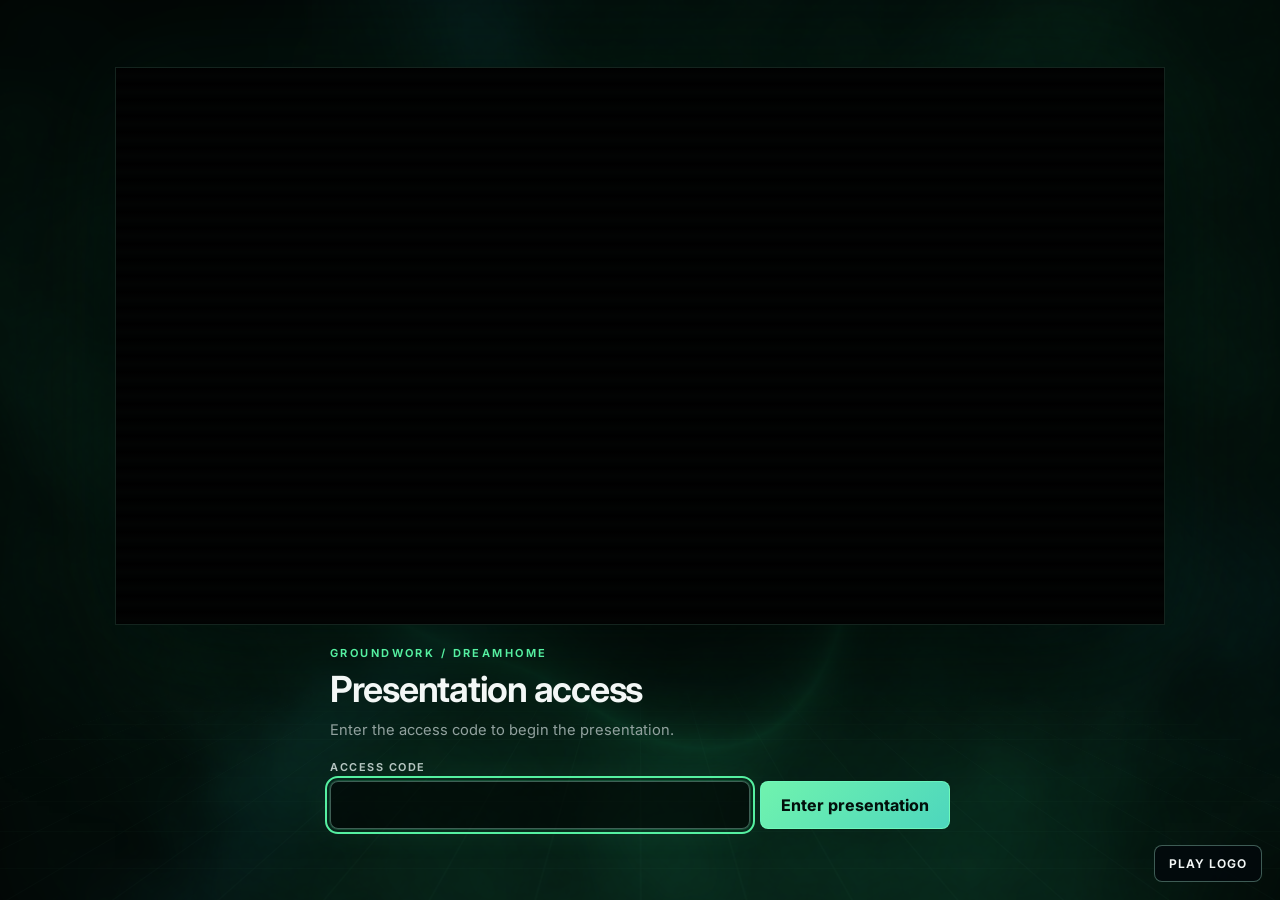
==== commit c5426b36: "Rebuild presentation baseline and animated Groundwork ident" ====
--- a/index.html
+++ b/index.html
@@ -1,183 +1,71 @@
 <!doctype html>
 <html lang="en">
 <head>
-<meta charset="utf-8">
-<meta name="viewport" content="width=device-width,initial-scale=1,viewport-fit=cover">
-<meta name="robots" content="noindex,nofollow">
-<meta name="color-scheme" content="dark">
-<meta name="theme-color" content="#070b16">
-<title>Springfield DreamHome · Groundwork</title>
-<link rel="icon" href="favicon.png" type="image/png">
-<link rel="preload" href="inter-var-latin.woff2" as="font" type="font/woff2" crossorigin>
-<link rel="stylesheet" href="style.css">
-<style>
-  /* Film hero: the main hero is the DreamHome film. Swap assets/main.mp4 to replace it. */
-  .film{position:relative;height:calc(100vh - 64px);height:calc(100dvh - 64px);background:#000;overflow:hidden}
-  .film__video{position:absolute;inset:0;width:100%;height:100%;object-fit:contain;display:block;background:#000;border:0;outline:0;cursor:pointer}
-  .film__video::-webkit-media-controls,.film__video::-webkit-media-controls-enclosure,.film__video::-webkit-media-controls-start-playback-button{display:none!important;-webkit-appearance:none}
-  .film__begin{position:absolute;left:50%;top:50%;transform:translate(-50%,-50%);z-index:2;padding:14px 38px;border-radius:999px;border:1px solid rgba(255,255,255,.55);background:rgba(0,0,0,.45);color:#fff;font:500 15px/1 system-ui,-apple-system,"Segoe UI",sans-serif;letter-spacing:.18em;text-transform:uppercase;cursor:pointer;-webkit-backdrop-filter:blur(6px);backdrop-filter:blur(6px);transition:background .2s,transform .2s}
-  .film__begin:hover{background:rgba(255,255,255,.12);transform:translate(-50%,-50%) scale(1.03)}
-  .film__begin:focus-visible{outline:2px solid #fff;outline-offset:4px}
-  .film__begin[hidden]{display:none}
-</style>
+  <meta charset="utf-8">
+  <meta name="viewport" content="width=device-width,initial-scale=1,viewport-fit=cover">
+  <meta name="robots" content="noindex,nofollow,noarchive,nosnippet">
+  <meta name="referrer" content="no-referrer">
+  <meta name="color-scheme" content="dark">
+  <meta name="theme-color" content="#020608">
+  <meta http-equiv="Content-Security-Policy" content="default-src 'self'; base-uri 'self'; form-action 'self'; object-src 'none'; frame-src 'none'; img-src 'self' data:; media-src 'self'; font-src 'self'; style-src 'self'; script-src 'self'; connect-src 'self'">
+  <title>Groundwork | DreamHome Presentation</title>
+  <meta name="description" content="A private Groundwork presentation for DreamHome.">
+  <link rel="canonical" href="https://groundworkhq.net/">
+  <link rel="icon" href="favicon.png" type="image/png">
+  <link rel="manifest" href="site.webmanifest">
+  <link rel="preload" href="inter-var-latin.woff2" as="font" type="font/woff2" crossorigin>
+  <link rel="preload" href="assets/logo.mp4" as="video" type="video/mp4">
+  <link rel="stylesheet" href="style.css?v=baseline-20261119">
+  <script src="app.js?v=baseline-20261119" defer></script>
 </head>
-<body class="is-intro">
-<div class="backdrop" aria-hidden="true"></div>
-
-<div class="intro" id="intro">
-  <video class="intro__video" id="logo-film" src="assets/logo.mp4" playsinline preload="auto" disablepictureinpicture disableremoteplayback></video>
-  <img class="intro__hold" id="logo-hold" alt="" hidden>
-  <button class="intro__sound" id="logo-sound" type="button" hidden>Sound on</button>
-</div>
-
-<div class="gate" id="gate">
-  <div class="gate__panel">
-    <img class="brand__logo gate__logo" src="groundwork-logo-sm.png" alt="Groundwork" width="519" height="120">
-    <form class="gate__form" id="gate-form" action="#" method="post">
-      <label class="gate__label" for="gate-code">Access code</label>
-      <input class="gate__input" id="gate-code" name="code" type="text" autocomplete="off" spellcheck="false" autocapitalize="off" required>
-      <button class="gate__submit" type="submit">Continue</button>
-    </form>
-    <p class="gate__error" id="gate-error" hidden>That code did not work.</p>
-  </div>
-</div>
-
-<!-- Dashboard -->
-<div class="app" id="app" hidden>
-  <header class="topbar">
-    <div class="wrap topbar__inner">
-      <div class="brand"><img class="brand__logo" src="groundwork-logo-sm.png" alt="Groundwork" width="519" height="120"></div>
-      <span class="topbar__client">DreamHome</span>
-      <div class="view-switch" role="group" aria-label="Dashboard view">
-        <button type="button" class="view-switch__btn is-active" id="view-paul" data-view="paul" aria-pressed="true">Paul's view</button>
-        <button type="button" class="view-switch__btn" id="view-company" data-view="company" aria-pressed="false">company view</button>
-        <button type="button" class="view-switch__btn" id="view-data" data-view="data" aria-pressed="false">data</button>
+<body data-state="intro">
+  <canvas class="atmosphere" id="atmosphere" aria-hidden="true"></canvas>
+  <div class="grid-field" aria-hidden="true"></div>
+  <div class="grain" aria-hidden="true"></div>
+  <main class="experience">
+    <section class="entrance" id="entrance" aria-label="Groundwork presentation access">
+      <div class="entrance__frame">
+        <video class="logo-film" id="logo-film" src="assets/logo.mp4" playsinline preload="auto" disablepictureinpicture disableremoteplayback aria-label="Animated Groundwork logo"></video>
+        <div class="scanline" aria-hidden="true"></div>
       </div>
-    </div>
-  </header>
-
-  <!-- Film hero -->
-  <section class="film" aria-label="DreamHome film">
-    <video class="film__video" id="film" loop playsinline preload="none" disablepictureinpicture disableremoteplayback></video>
-    <button class="film__begin" id="film-begin" type="button" aria-label="Begin the film with sound">Begin</button>
-  </section>
-
-  <main class="wrap grid" id="main">
-    <section class="hero" aria-labelledby="client">
-      <div class="hero__id">
-        <p class="eyebrow">Client dashboard</p>
-        <h1 id="client" class="hero__title">Springfield DreamHome</h1>
-        <dl class="hero__meta">
-          <div><dt>Project</dt><dd>Fractional CTO working agreement</dd></div>
-          <div><dt>Term</dt><dd>September 21 - December 18, 2026</dd></div>
-          <div><dt>Length</dt><dd>13 weeks</dd></div>
-        </dl>
-      </div>
-      <div class="asof" aria-label="As of date">
-        <span class="asof__label"><span class="pulse" aria-hidden="true"></span>As of</span>
-        <time class="asof__date" id="asof"></time>
+      <button class="sound-control" id="logo-sound" type="button" hidden>Play logo with sound</button>
+      <div class="access" id="access" hidden>
+        <p class="access__eyebrow">Groundwork / DreamHome</p>
+        <h1 class="access__title">Presentation access</h1>
+        <p class="access__copy" id="access-copy">Enter the access code to begin the presentation.</p>
+        <form class="access__form" id="access-form" action="#" method="post" novalidate>
+          <label class="access__label" for="access-code">Access code</label>
+          <div class="access__row">
+            <input class="access__input" id="access-code" name="code" type="password" inputmode="numeric" autocomplete="off" spellcheck="false" autocapitalize="off" aria-describedby="access-copy access-error" required>
+            <button class="access__submit" type="submit">Enter presentation</button>
+          </div>
+          <p class="access__error" id="access-error" role="alert" hidden>That code did not work.</p>
+        </form>
       </div>
     </section>
-
-    <p class="notice" id="load-error" role="alert" hidden>Data couldn't load.</p>
-
-    <section class="panel status" aria-labelledby="status-h">
-      <div class="panel__head">
-        <h2 id="status-h" class="panel__title">Status</h2>
-        <span class="legend" aria-hidden="true"><i class="legend__seg legend__seg--on"></i>Filled<i class="legend__seg"></i>Empty<span class="legend__unit">10 blocks per gauge</span></span>
-      </div>
-      <div class="groups">
-        <section class="group group--a" aria-labelledby="ga-h">
-          <header class="group__head">
-            <h3 id="ga-h" class="group__title">Paul leads</h3>
-            <span class="group__tag">Activities · A1 to A5</span>
-          </header>
-          <ol class="gauges" id="gauges-a"></ol>
-        </section>
-        <section class="group group--d" aria-labelledby="gd-h">
-          <header class="group__head">
-            <h3 id="gd-h" class="group__title">DreamHome receives</h3>
-            <span class="group__tag">Deliverables · D1 to D5</span>
-          </header>
-          <ol class="gauges" id="gauges-d"></ol>
-        </section>
+    <section class="presentation" id="presentation" aria-label="DreamHome presentation" hidden>
+      <div class="player" id="player">
+        <video class="player__video" id="film" playsinline preload="metadata" disablepictureinpicture disableremoteplayback aria-label="Groundwork DreamHome presentation"></video>
+        <div class="player__shade" aria-hidden="true"></div>
+        <button class="player__action" id="primary-action" type="button" aria-label="Begin presentation">
+          <span class="player__action-mark" aria-hidden="true"></span>
+          <span id="primary-label">Begin presentation</span>
+        </button>
+        <div class="controls" id="controls" aria-label="Presentation controls">
+          <button class="control control--play" id="play-toggle" type="button" aria-label="Play presentation">
+            <span class="control__glyph" aria-hidden="true" id="play-symbol" data-icon="play"></span>
+          </button>
+          <label class="sr-only" for="progress">Presentation progress</label>
+          <input class="progress" id="progress" type="range" min="0" max="1000" value="0" step="1">
+          <output class="time" id="time" for="progress">0:00 / 4:59</output>
+          <button class="control" id="mute-toggle" type="button" aria-label="Mute presentation"><span aria-hidden="true" id="volume-symbol">VOL</span></button>
+          <label class="sr-only" for="volume">Volume</label>
+          <input class="volume" id="volume" type="range" min="0" max="1" value="1" step="0.05">
+          <button class="control" id="fullscreen-toggle" type="button" aria-label="Enter fullscreen"><span aria-hidden="true">FULL</span></button>
+        </div>
+        <div class="player__status sr-only" id="player-status" aria-live="polite"></div>
       </div>
     </section>
-
-    <aside class="side">
-      <section class="panel notes" aria-labelledby="notes-h">
-        <div class="panel__head">
-          <h2 id="notes-h" class="panel__title">Weekly notes</h2>
-          <span class="panel__hint">Newest first</span>
-        </div>
-        <div id="notes" class="feed"></div>
-      </section>
-
-      <section class="panel leads" aria-labelledby="leads-h">
-        <div class="leads__row">
-          <span class="leads__icon" aria-hidden="true"><svg viewBox="0 0 24 24" width="20" height="20" fill="none" stroke="currentColor" stroke-width="1.8" stroke-linecap="round" stroke-linejoin="round"><path d="M3 17l5-5 4 4 8-8"/><path d="M14 8h6v6"/></svg></span>
-          <h2 id="leads-h" class="panel__title">Leads</h2>
-          <span class="badge">Coming soon</span>
-        </div>
-      </section>
-    </aside>
-
-    <section class="panel mql" aria-labelledby="mql-h">
-      <div class="panel__head">
-        <h2 id="mql-h" class="panel__title">Marketing qualified leads</h2>
-      </div>
-      <div class="mql__target">
-        <span class="mql__target-label">Target</span>
-        <span class="mql__target-value" id="mql-target">Not available</span>
-        <span class="mql__target-unit">MQLs per month</span>
-      </div>
-      <div class="mql__tiles" id="mql-tiles"></div>
-    </section>
-
-    <section class="panel callinfo" id="callinfo" aria-labelledby="calls-h" hidden>
-      <div class="panel__head">
-        <h2 id="calls-h" class="panel__title">Call information</h2>
-      </div>
-      <div class="callinfo__body" id="calls"></div>
-    </section>
   </main>
-
-  <footer class="wrap foot">
-    <span>Groundwork · DreamHome</span>
-  </footer>
-</div>
-
-<script src="gate.js"></script>
-<script src="app.js"></script>
-<script>
-(function () {
-  // 0.95 is a touch slower than recorded. iPhone and iPad Safari stretch the voice
-  // out of step with the picture at any rate other than 1, so they play at normal speed.
-  var IOS = /iPad|iPhone|iPod/.test(navigator.userAgent) || (navigator.platform === 'MacIntel' && navigator.maxTouchPoints > 1);
-  var RATE = IOS ? 1 : 0.95;
-  var v = document.getElementById('film'), b = document.getElementById('film-begin');
-  if (!v || !b) return;
-  var FILM_SRC = 'assets/main.mp4#t=0.001';
-  function attachFilm() {
-    // Src is attached only after the gate, so main.mp4 is not fetched before login.
-    if (v.getAttribute('src') !== FILM_SRC) {
-      v.setAttribute('src', FILM_SRC);
-      v.load();
-    }
-  }
-  function start() {
-    attachFilm();
-    v.muted = false; v.volume = 1; v.playbackRate = RATE; v.defaultPlaybackRate = RATE;
-    var r = v.play(); if (r && r.catch) r.catch(function () { b.hidden = false; });
-  }
-  b.addEventListener('click', start);
-  v.addEventListener('click', function () { if (v.paused) start(); else v.pause(); });
-  v.addEventListener('play', function () { b.hidden = true; v.playbackRate = RATE; });
-  v.addEventListener('pause', function () { b.hidden = false; });
-  window.groundworkTryFilm = start;
-  if (window.GroundworkGate) window.GroundworkGate.whenUnlocked(attachFilm);
-})();
-</script>
-<script src="landing.js"></script>
 </body>
 </html>
--- a/style.css
+++ b/style.css
@@ -1,293 +1,123 @@
-/* Groundwork — DreamHome dashboard. Palette, type and layout tokens. */
-@font-face{font-family:"Inter";src:url("inter-var-latin.woff2") format("woff2");font-weight:100 900;font-style:normal;font-display:swap}
+@font-face{font-family:Inter;src:url("inter-var-latin.woff2") format("woff2");font-weight:100 900;font-style:normal;font-display:swap}
+@property --edge-angle{syntax:"<angle>";inherits:false;initial-value:0deg}
 
 :root{
-  /* Ink base */
-  --ink-0:#060a14; --ink-1:#0a1122; --ink-2:#0f1830; --ink-3:#16223f;
-  --line:rgba(160,180,220,.12); --line-strong:rgba(160,180,220,.22);
-  --surface:linear-gradient(180deg,rgba(255,255,255,.055),rgba(255,255,255,.025));
-  --surface-solid:#0d152a;
-  /* Text */
-  --tx-1:#eef2fb; --tx-2:#b4c0d6; --tx-3:#8593ad;
-  /* Micro-labels: tx-3 at 88% (still >= 4.5:1 on the panels) */
-  --tx-micro:color-mix(in srgb,var(--tx-3) 88%,transparent); --fs-micro:.6875rem;
-  /* Accents: activities (mint) + deliverables (iris) */
-  --a-1:#5eead4; --a-2:#14b8a6; --a-glow:rgba(45,212,191,.38);
-  --d-1:#b4bcff; --d-2:#6d73f5; --d-glow:rgba(120,128,255,.38);
-  --warn:#fbbf6a; --err:#ff8a8a;
-  /* Type scale (1.25) */
-  --fs-xs:.75rem; --fs-sm:.8125rem; --fs-base:.9375rem; --fs-md:1.0625rem; --fs-lg:1.25rem; --fs-xl:1.75rem; --fs-2xl:clamp(2rem,1.2rem + 2.6vw,3.25rem);
-  /* Space / radius / depth */
-  --r-sm:8px; --r-md:14px; --r-lg:22px; --r-pill:999px;
-  --sh-1:0 1px 0 rgba(255,255,255,.05) inset,0 1px 2px rgba(0,0,0,.4),0 8px 24px -12px rgba(0,0,0,.6);
-  --sh-2:0 1px 0 rgba(255,255,255,.07) inset,0 2px 6px rgba(0,0,0,.35),0 24px 60px -24px rgba(0,0,0,.75);
-  --gutter:24px; --pad:clamp(16px,5.5vw,80px);
-  --ease:cubic-bezier(.2,.7,.2,1);
+  --black:#020405;
+  --ink:#03080b;
+  --panel:rgba(5,13,17,.78);
+  --panel-solid:#071116;
+  --white:#f3f7f6;
+  --muted:#91a19e;
+  --green:#55f0a1;
+  --green-deep:#178c5a;
+  --cyan:#71d9ea;
+  --line:rgba(160,225,204,.18);
+  --line-strong:rgba(160,225,204,.38);
+  --danger:#ff9c9c;
+  --ease:cubic-bezier(.2,.8,.2,1);
 }
+
 *,*::before,*::after{box-sizing:border-box}
-html{-webkit-text-size-adjust:100%;text-size-adjust:100%}
-body{margin:0;min-height:100vh;background:var(--ink-0);color:var(--tx-1);font:400 var(--fs-base)/1.55 "Inter",system-ui,-apple-system,"Segoe UI",Roboto,"Helvetica Neue",Arial,sans-serif;font-feature-settings:"cv11","ss01","ss03";-webkit-font-smoothing:antialiased;-moz-osx-font-smoothing:grayscale}
+html,body{margin:0;width:100%;min-height:100%;background:var(--black);color:var(--white)}
+html{font-family:Inter,system-ui,-apple-system,"Segoe UI",sans-serif;-webkit-text-size-adjust:100%;text-size-adjust:100%}
+body{overflow:hidden;-webkit-font-smoothing:antialiased}
 [hidden]{display:none!important}
-h1,h2,h3,p,ol,dl,dd{margin:0}
-ol{padding:0;list-style:none}
-:focus-visible{outline:3px solid var(--a-1);outline-offset:3px;border-radius:6px;box-shadow:0 0 0 7px rgba(94,234,212,.28)}
-::selection{background:rgba(94,234,212,.3)}
+button,input{font:inherit}
+button{color:inherit}
+button:focus-visible,input:focus-visible{outline:2px solid var(--green);outline-offset:3px}
+::selection{background:rgba(85,240,161,.28)}
 
-/* Ambient backdrop: layered glows + faint grid */
-.backdrop{position:fixed;inset:0;z-index:-1;pointer-events:none;
-  background:
-    radial-gradient(900px 520px at 12% -8%,rgba(45,212,191,.13),transparent 60%),
-    radial-gradient(800px 560px at 92% 4%,rgba(109,115,245,.16),transparent 62%),
-    radial-gradient(1200px 700px at 50% 120%,rgba(30,58,138,.28),transparent 60%),
-    linear-gradient(180deg,var(--ink-1),var(--ink-0) 60%)}
-.backdrop::after{content:"";position:absolute;inset:0;opacity:.5;
-  background-image:linear-gradient(rgba(255,255,255,.025) 1px,transparent 1px),linear-gradient(90deg,rgba(255,255,255,.025) 1px,transparent 1px);
-  background-size:48px 48px;mask-image:radial-gradient(ellipse at 50% 0%,#000 10%,transparent 70%);-webkit-mask-image:radial-gradient(ellipse at 50% 0%,#000 10%,transparent 70%)}
+.sr-only{position:absolute!important;width:1px!important;height:1px!important;padding:0!important;margin:-1px!important;overflow:hidden!important;clip:rect(0,0,0,0)!important;white-space:nowrap!important;border:0!important}
 
-/* Brand */
-.brand{display:inline-flex;align-items:center;gap:10px;font-weight:600;letter-spacing:-.01em}
-.brand__mark{display:grid;place-items:center;width:28px;height:28px;border-radius:8px;font-size:.875rem;font-weight:800;color:#04121a;
-  background:linear-gradient(135deg,var(--a-1),var(--d-2));box-shadow:0 0 0 1px rgba(255,255,255,.18) inset,0 6px 18px -6px var(--a-glow)}
-.brand__name{font-size:var(--fs-base);color:var(--tx-1)}
-.brand--lg .brand__mark{width:36px;height:36px;border-radius:10px;font-size:1rem}
-.eyebrow{font-size:var(--fs-micro);font-weight:550;letter-spacing:.14em;text-transform:uppercase;color:var(--tx-micro)}
+.atmosphere,.grid-field,.grain{position:fixed;inset:0;pointer-events:none}
+.atmosphere{z-index:0;width:100%;height:100%;background:radial-gradient(circle at 50% 38%,#0a3027 0,#06100f 34%,#020405 72%)}
+.grid-field{z-index:1;opacity:.22;background-image:linear-gradient(rgba(117,255,195,.07) 1px,transparent 1px),linear-gradient(90deg,rgba(117,255,195,.07) 1px,transparent 1px);background-size:64px 64px;mask-image:linear-gradient(to bottom,transparent 0,#000 26%,#000 74%,transparent 100%);transform:perspective(700px) rotateX(62deg) scale(1.65) translateY(31%);transform-origin:center bottom}
+.grain{z-index:2;inset:-35%;opacity:.045;mix-blend-mode:soft-light;background-image:url("data:image/svg+xml,%3Csvg viewBox='0 0 160 160' xmlns='http://www.w3.org/2000/svg'%3E%3Cfilter id='n'%3E%3CfeTurbulence type='fractalNoise' baseFrequency='.83' numOctaves='3' stitchTiles='stitch'/%3E%3C/filter%3E%3Crect width='100%25' height='100%25' filter='url(%23n)'/%3E%3C/svg%3E");animation:grain .36s steps(2) infinite}
+@keyframes grain{0%{transform:translate(0)}25%{transform:translate(3%,-2%)}50%{transform:translate(-2%,3%)}75%{transform:translate(2%,1%)}100%{transform:translate(-3%,-2%)}}
 
-/* Layout */
-.wrap{width:100%;max-width:calc(1280px + 2 * var(--pad));margin-inline:auto;padding-inline:var(--pad)}
-.grid{display:grid;grid-template-columns:repeat(12,minmax(0,1fr));gap:var(--gutter);padding-block:32px 24px;align-items:start}
-.hero{grid-column:1/-1;display:grid;grid-template-columns:subgrid;align-items:end;padding:28px 0 12px}
-.hero__id{grid-column:1/span 8}
-.asof{grid-column:9/span 4}
-.status{grid-column:1/span 8}
-.side{grid-column:9/span 4;display:grid;grid-template-rows:1fr auto;gap:var(--gutter);align-self:stretch}
+.experience{position:relative;z-index:3;width:100%;height:100vh;height:100dvh}
+.entrance{position:absolute;inset:0;display:flex;flex-direction:column;align-items:center;justify-content:center;gap:clamp(10px,2.3vh,24px);padding:max(18px,env(safe-area-inset-top)) max(18px,env(safe-area-inset-right)) max(22px,env(safe-area-inset-bottom)) max(18px,env(safe-area-inset-left));transition:opacity .65s var(--ease),transform .75s var(--ease),visibility .65s}
+body[data-state="presenting"] .entrance{opacity:0;transform:scale(1.025);visibility:hidden}
 
-/* Top bar (glass) */
-.topbar{position:sticky;top:0;z-index:10;background:rgba(6,10,20,.62);backdrop-filter:saturate(160%) blur(16px);-webkit-backdrop-filter:saturate(160%) blur(16px);border-bottom:1px solid var(--line)}
-.topbar__inner{display:flex;align-items:center;gap:14px;height:64px}
-.topbar__client{padding-left:14px;border-left:1px solid var(--line-strong);color:var(--tx-2);font-size:var(--fs-sm);font-weight:500}
+.entrance__frame{position:relative;width:min(1050px,94vw);max-height:62vh;aspect-ratio:16/9;border:1px solid rgba(143,255,211,.14);background:#000;overflow:hidden;box-shadow:0 0 0 1px rgba(255,255,255,.02) inset,0 40px 130px rgba(0,0,0,.72),0 0 100px rgba(34,213,135,.08)}
+.entrance__frame::before{content:"";position:absolute;z-index:3;inset:-1px;padding:1px;background:conic-gradient(from var(--edge-angle),transparent 0 17%,rgba(85,240,161,.78),transparent 28% 68%,rgba(113,217,234,.55),transparent 80%);-webkit-mask:linear-gradient(#000 0 0) content-box,linear-gradient(#000 0 0);-webkit-mask-composite:xor;mask-composite:exclude;animation:edge 8s linear infinite;pointer-events:none}
+@keyframes edge{to{--edge-angle:360deg}}
+.logo-film{display:block;width:100%;height:100%;object-fit:contain;background:#000;border:0;outline:0}
+.logo-film::-webkit-media-controls,.logo-film::-webkit-media-controls-enclosure,.logo-film::-webkit-media-controls-start-playback-button{display:none!important;-webkit-appearance:none}
+.scanline{position:absolute;z-index:2;inset:0;background:linear-gradient(to bottom,transparent 0,rgba(112,255,197,.035) 49%,rgba(112,255,197,.11) 50%,rgba(112,255,197,.035) 51%,transparent 100%);background-size:100% 16px;opacity:.38;mix-blend-mode:screen;pointer-events:none}
 
-/* Hero */
-.hero__title{margin-top:10px;font-size:var(--fs-2xl);line-height:1.05;font-weight:700;letter-spacing:-.035em;
-  background:linear-gradient(180deg,#fff 30%,#c7d2ea);-webkit-background-clip:text;background-clip:text;color:transparent}
-.hero__meta{display:flex;flex-wrap:wrap;gap:10px 28px;margin-top:20px}
-.hero__meta div{display:flex;flex-direction:column;gap:2px}
-.hero__meta dt{font-size:var(--fs-micro);color:var(--tx-micro);font-weight:500}
-.hero__meta dd{font-size:var(--fs-base);color:var(--tx-2);font-weight:500}
-.asof{position:relative;display:flex;flex-direction:column;gap:4px;padding:20px 22px;border-radius:var(--r-lg);background:var(--surface);border:1px solid var(--line);box-shadow:var(--sh-2);overflow:hidden;backdrop-filter:blur(12px);-webkit-backdrop-filter:blur(12px)}
-.asof::before{content:"";position:absolute;inset:0 0 auto 0;height:1px;background:linear-gradient(90deg,transparent,rgba(94,234,212,.6),transparent)}
-.asof__label{display:inline-flex;align-items:center;gap:8px;font-size:var(--fs-micro);font-weight:550;letter-spacing:.12em;text-transform:uppercase;color:var(--tx-micro)}
-.asof__date{font-size:var(--fs-xl);font-weight:650;letter-spacing:-.02em;font-variant-numeric:tabular-nums;white-space:nowrap}
-.asof__date.is-na{color:var(--tx-2);font-size:var(--fs-lg);font-weight:550}
-.pulse{width:7px;height:7px;border-radius:50%;background:var(--a-1);box-shadow:0 0 0 0 var(--a-glow);animation:pulse 2.4s var(--ease) infinite}
-.pulse.is-static{animation:none}
-@keyframes pulse{0%{box-shadow:0 0 0 0 rgba(94,234,212,.55)}70%{box-shadow:0 0 0 8px rgba(94,234,212,0)}100%{box-shadow:0 0 0 0 rgba(94,234,212,0)}}
+.sound-control{position:fixed;z-index:8;right:max(18px,env(safe-area-inset-right));bottom:max(18px,env(safe-area-inset-bottom));border:1px solid var(--line-strong);border-radius:8px;background:rgba(3,9,12,.84);padding:10px 14px;color:var(--white);font-size:.75rem;font-weight:650;letter-spacing:.08em;text-transform:uppercase;cursor:pointer;backdrop-filter:blur(14px)}
+.sound-control:hover{border-color:var(--green);background:rgba(9,28,22,.92)}
 
-/* Data load failure */
-.notice{grid-column:1/-1;display:flex;align-items:center;gap:10px;padding:12px 18px;border-radius:var(--r-md);border:1px solid color-mix(in srgb,var(--err) 45%,transparent);background:transparent;color:var(--err);font-size:var(--fs-sm);font-weight:550}
-.notice::before{content:"";flex:none;width:8px;height:8px;border-radius:50%;background:var(--err)}
+.access{width:min(620px,94vw);animation:access-in .8s var(--ease) both}
+@keyframes access-in{from{opacity:0;transform:translateY(16px)}to{opacity:1;transform:none}}
+.access__eyebrow{margin:0 0 7px;color:var(--green);font-size:.69rem;font-weight:650;letter-spacing:.22em;text-transform:uppercase}
+.access__title{margin:0;font-size:clamp(1.5rem,3.2vw,2.25rem);font-weight:650;letter-spacing:-.035em}
+.access__copy{margin:8px 0 18px;color:var(--muted);font-size:.92rem;line-height:1.55}
+.access__form{margin:0}
+.access__label{display:block;margin-bottom:7px;color:#b8c6c3;font-size:.68rem;font-weight:650;letter-spacing:.14em;text-transform:uppercase}
+.access__row{display:grid;grid-template-columns:minmax(150px,1fr) auto;gap:10px}
+.access__input{min-width:0;height:48px;border:1px solid var(--line-strong);border-radius:8px;background:rgba(0,0,0,.54);padding:0 15px;color:var(--white);font-size:1rem;letter-spacing:.12em;box-shadow:0 0 0 1px rgba(0,0,0,.35) inset;transition:border-color .2s,box-shadow .2s}
+.access__input:hover,.access__input:focus{border-color:var(--green);box-shadow:0 0 0 1px rgba(85,240,161,.18),0 0 32px rgba(85,240,161,.08)}
+.access__submit{height:48px;border:1px solid rgba(116,255,191,.68);border-radius:8px;background:linear-gradient(135deg,#70f3ae,#4dd6bd);padding:0 20px;color:#02100b;font-weight:750;cursor:pointer;transition:transform .18s var(--ease),filter .18s,box-shadow .18s}
+.access__submit:hover{transform:translateY(-1px);filter:brightness(1.04);box-shadow:0 13px 34px rgba(37,221,139,.19)}
+.access__error{margin:10px 0 0;color:var(--danger);font-size:.82rem;font-weight:600}
+.access.is-error{animation:shake .36s ease}
+@keyframes shake{25%{transform:translateX(-7px)}50%{transform:translateX(6px)}75%{transform:translateX(-3px)}}
 
-/* Panels */
-.panel{position:relative;border-radius:var(--r-lg);background:var(--surface);border:1px solid var(--line);box-shadow:var(--sh-2);backdrop-filter:blur(14px);-webkit-backdrop-filter:blur(14px)}
-.panel__head{display:flex;align-items:center;justify-content:space-between;gap:12px;flex-wrap:wrap;padding:22px 24px 0}
-.panel__title{font-size:var(--fs-md);font-weight:650;letter-spacing:-.01em}
-.panel__hint{font-size:var(--fs-micro);color:var(--tx-micro);font-weight:500}
+.presentation{position:absolute;inset:0;background:#000;opacity:0;transition:opacity .6s var(--ease)}
+body[data-state="presenting"] .presentation{opacity:1}
+.player{position:relative;width:100%;height:100%;overflow:hidden;background:#000;touch-action:manipulation}
+.player__video{display:block;width:100%;height:100%;object-fit:contain;background:#000;cursor:pointer}
+.player__video::-webkit-media-controls,.player__video::-webkit-media-controls-enclosure,.player__video::-webkit-media-controls-start-playback-button{display:none!important;-webkit-appearance:none}
+.player__shade{position:absolute;z-index:2;inset:auto 0 0;height:22%;background:linear-gradient(to bottom,transparent,rgba(0,0,0,.82));pointer-events:none;opacity:0;transition:opacity .25s}
+.player:hover .player__shade,.player:focus-within .player__shade,.player.is-paused .player__shade{opacity:1}
 
-/* Legend */
-.legend{display:inline-flex;align-items:center;gap:8px;font-size:var(--fs-micro);color:var(--tx-micro);font-weight:500}
-.legend__seg{display:inline-block;width:14px;height:8px;border-radius:3px;background:transparent;box-shadow:inset 0 0 0 1px rgba(148,163,184,.4);margin-left:6px}
-.legend__seg:first-child{margin-left:0}
-.legend__seg--on{background:linear-gradient(90deg,var(--a-1),var(--d-1));box-shadow:none}
-.legend__unit{margin-left:10px;padding-left:12px;border-left:1px solid var(--line-strong)}
+.player__action{position:absolute;z-index:5;left:50%;top:50%;display:flex;align-items:center;gap:12px;transform:translate(-50%,-50%);min-height:52px;border:1px solid rgba(134,255,208,.58);border-radius:10px;background:rgba(2,9,8,.82);padding:0 23px;color:#f5fff9;font-size:.83rem;font-weight:700;letter-spacing:.1em;text-transform:uppercase;cursor:pointer;backdrop-filter:blur(16px);box-shadow:0 18px 60px rgba(0,0,0,.52),0 0 40px rgba(42,228,145,.08);transition:transform .2s var(--ease),border-color .2s,background .2s,opacity .2s}
+.player__action:hover{transform:translate(-50%,-50%) translateY(-2px);border-color:var(--green);background:rgba(7,27,20,.92)}
+.player__action[hidden]{display:none}
+.player__action-mark{width:0;height:0;border-top:6px solid transparent;border-bottom:6px solid transparent;border-left:10px solid var(--green)}
+.player.is-ended .player__action-mark{width:12px;height:12px;border:2px solid var(--green);border-left-color:transparent;border-radius:50%}
 
-/* Gauge groups */
-.groups{display:grid;grid-template-columns:1fr 1fr;gap:16px;padding:20px}
-.group{--c1:var(--a-1);--c2:var(--a-2);--glow:var(--a-glow);border-radius:var(--r-md);background:rgba(6,10,20,.45);border:1px solid var(--line);padding:18px 18px 8px;box-shadow:inset 0 1px 0 rgba(255,255,255,.03)}
-.group--d{--c1:var(--d-1);--c2:var(--d-2);--glow:var(--d-glow)}
-.group__head{display:flex;flex-direction:column;align-items:flex-start;gap:4px;padding:0 4px 12px;border-bottom:1px solid var(--line);margin-bottom:6px}
-.group__title{position:relative;white-space:nowrap;padding-left:14px;font-size:var(--fs-base);font-weight:650;letter-spacing:-.005em}
-.group__title::before{content:"";position:absolute;left:0;top:50%;width:6px;height:6px;margin-top:-3px;border-radius:2px;background:var(--c1);box-shadow:0 0 12px var(--glow)}
-.group__tag{padding-left:14px;font-size:var(--fs-micro);color:var(--tx-micro);font-weight:500;white-space:nowrap}
+.controls{position:absolute;z-index:4;left:max(18px,env(safe-area-inset-left));right:max(18px,env(safe-area-inset-right));bottom:max(16px,env(safe-area-inset-bottom));display:grid;grid-template-columns:44px minmax(90px,1fr) auto 46px minmax(66px,110px) 58px;align-items:center;gap:10px;padding:10px;border:1px solid rgba(184,235,218,.16);border-radius:12px;background:rgba(2,7,8,.76);backdrop-filter:blur(16px) saturate(1.2);box-shadow:0 16px 50px rgba(0,0,0,.45);transition:opacity .25s,transform .25s}
+.player.is-idle:not(.is-paused) .controls{opacity:0;transform:translateY(12px);pointer-events:none}
+.control{height:36px;min-width:40px;border:1px solid transparent;border-radius:7px;background:transparent;color:#dce8e4;font-size:.67rem;font-weight:750;letter-spacing:.06em;cursor:pointer}
+.control:hover{border-color:var(--line-strong);background:rgba(255,255,255,.06);color:#fff}
+.control--play{font-size:.9rem}
+.control__glyph{position:relative;display:block;width:14px;height:14px;margin:auto}
+.control__glyph[data-icon="play"]::before{content:"";position:absolute;left:4px;top:1px;border-top:6px solid transparent;border-bottom:6px solid transparent;border-left:9px solid currentColor}
+.control__glyph[data-icon="pause"]::before,.control__glyph[data-icon="pause"]::after{content:"";position:absolute;top:1px;width:3px;height:12px;border-radius:1px;background:currentColor}
+.control__glyph[data-icon="pause"]::before{left:3px}.control__glyph[data-icon="pause"]::after{right:3px}
+.control__glyph[data-icon="replay"]::before{content:"";position:absolute;inset:1px;border:2px solid currentColor;border-left-color:transparent;border-radius:50%}
+.control__glyph[data-icon="replay"]::after{content:"";position:absolute;left:0;top:1px;border-top:4px solid transparent;border-bottom:4px solid transparent;border-right:6px solid currentColor;transform:rotate(32deg)}
+.progress,.volume{appearance:none;width:100%;height:4px;border:0;border-radius:999px;background:linear-gradient(90deg,var(--green) var(--filled,0%),rgba(255,255,255,.2) var(--filled,0%));cursor:pointer}
+.progress::-webkit-slider-thumb,.volume::-webkit-slider-thumb{appearance:none;width:13px;height:13px;border:0;border-radius:50%;background:#fff;box-shadow:0 0 0 3px rgba(85,240,161,.18)}
+.progress::-moz-range-thumb,.volume::-moz-range-thumb{width:13px;height:13px;border:0;border-radius:50%;background:#fff;box-shadow:0 0 0 3px rgba(85,240,161,.18)}
+.time{min-width:86px;color:#c4d0cd;font-size:.72rem;font-variant-numeric:tabular-nums;text-align:center}
 
-/* Gauge */
-.gauge{padding:12px 4px 14px;border-radius:10px;transition:background-color .2s var(--ease)}
-.gauge+.gauge{border-top:1px solid rgba(160,180,220,.07)}
-.gauge:hover{background:rgba(255,255,255,.025)}
-.gauge__head{display:flex;align-items:baseline;gap:10px;margin-bottom:10px}
-.gauge__id{flex:none;min-width:26px;padding:1px 6px;border-radius:6px;font-size:.6875rem;font-weight:650;letter-spacing:.04em;text-align:center;color:var(--c1);background:color-mix(in srgb,var(--c1) 12%,transparent);box-shadow:inset 0 0 0 1px color-mix(in srgb,var(--c1) 24%,transparent);font-variant-numeric:tabular-nums}
-.gauge__label{font-size:var(--fs-sm);font-weight:550;color:var(--tx-1);line-height:1.35}
-.track{display:grid;grid-template-columns:repeat(10,1fr);gap:4px;padding:4px;border-radius:var(--r-pill);background:transparent;box-shadow:0 0 0 1px var(--line)}
-.seg{position:relative;height:14px;border-radius:3px;background:transparent;box-shadow:inset 0 0 0 1px rgba(148,163,184,.32);overflow:hidden}
-.seg:first-child{border-radius:var(--r-pill) 3px 3px var(--r-pill)}
-.seg:last-child{border-radius:3px var(--r-pill) var(--r-pill) 3px}
-.seg::after{content:"";position:absolute;inset:0;border-radius:inherit;opacity:0;transform:scaleX(.2);transform-origin:left center;
-  background:linear-gradient(180deg,rgba(255,255,255,.35),rgba(255,255,255,0) 55%),linear-gradient(90deg,var(--c2),var(--c1));
-  transition:opacity .35s var(--ease),transform .45s var(--ease);transition-delay:calc(var(--i) * 70ms + 150ms)}
-.seg--on{box-shadow:0 0 14px -2px var(--glow)}
-.is-ready .seg--on::after{opacity:1;transform:none}
-/* No value yet: deliberate empty state (dashed outline, transparent fill, quiet label) */
-.track--na{display:flex;align-items:center;justify-content:center;height:22px;padding:0 12px;background:transparent;box-shadow:none;border:1px dashed var(--line-strong)}
-.track__na{font-size:.6875rem;font-weight:550;letter-spacing:.08em;text-transform:uppercase;color:var(--tx-3)}
+.not-found{min-height:100vh;display:grid;place-items:center;padding:30px;background:radial-gradient(circle at 50% 30%,#0b3329,#020405 65%);text-align:center}
+.not-found__card{max-width:580px}
+.not-found__mark{display:block;margin-bottom:20px;color:var(--green);font-size:.75rem;letter-spacing:.22em;text-transform:uppercase}
+.not-found h1{margin:0 0 12px;font-size:clamp(2rem,6vw,4rem);letter-spacing:-.05em}
+.not-found p{margin:0 0 22px;color:var(--muted);line-height:1.6}
+.not-found a{display:inline-flex;align-items:center;min-height:46px;border:1px solid var(--line-strong);border-radius:8px;padding:0 18px;color:var(--white);text-decoration:none;font-weight:650}
+.not-found a:hover{border-color:var(--green);background:rgba(85,240,161,.08)}
 
-/* Notes feed */
-.notes{display:flex;flex-direction:column}
-.feed{flex:1;display:flex;flex-direction:column;padding:16px 24px 24px}
-.timeline{position:relative;display:grid;gap:18px;max-height:560px;overflow:auto;padding-right:4px;scrollbar-width:thin;scrollbar-color:rgba(160,180,220,.2) transparent}
-.entry{position:relative;padding-left:22px}
-.entry::before{content:"";position:absolute;left:3px;top:7px;width:9px;height:9px;border-radius:50%;background:var(--ink-1);box-shadow:0 0 0 2px var(--a-1),0 0 12px var(--a-glow)}
-.entry:not(:last-child)::after{content:"";position:absolute;left:7px;top:22px;bottom:-14px;width:1px;background:linear-gradient(var(--line-strong),transparent)}
-.entry:not(:first-child)::before{box-shadow:0 0 0 2px rgba(148,163,184,.45)}
-.entry__date{display:block;font-size:var(--fs-xs);font-weight:600;letter-spacing:.04em;color:var(--tx-3);font-variant-numeric:tabular-nums}
-.entry__text{margin-top:6px;padding:12px 14px;border-radius:12px;background:rgba(6,10,20,.45);border:1px solid var(--line);color:var(--tx-2);font-size:var(--fs-sm);line-height:1.6;white-space:pre-wrap;overflow-wrap:anywhere;transition:border-color .2s var(--ease),background-color .2s var(--ease)}
-.entry:hover .entry__text{border-color:var(--line-strong);background:rgba(10,16,32,.6)}
-.empty{flex:1;display:flex;flex-direction:column;align-items:center;justify-content:center;gap:10px;padding:28px 12px;background:transparent;border-radius:var(--r-md);border:1px dashed var(--line-strong);color:var(--tx-3);text-align:center}
-.empty__text{font-size:var(--fs-sm);font-weight:500}
-
-/* Leads */
-.leads{padding:18px 24px}
-.leads__row{display:flex;align-items:center;gap:12px}
-.leads__icon{display:grid;place-items:center;width:36px;height:36px;border-radius:10px;color:var(--d-1);background:rgba(109,115,245,.12);box-shadow:inset 0 0 0 1px rgba(180,188,255,.18)}
-.leads .panel__title{flex:1}
-.badge{padding:4px 10px;white-space:nowrap;border-radius:var(--r-pill);font-size:var(--fs-xs);font-weight:600;color:var(--tx-2);background:rgba(255,255,255,.05);box-shadow:inset 0 0 0 1px var(--line-strong)}
-
-.foot{padding-block:8px 40px;color:var(--tx-3);font-size:var(--fs-xs)}
-
-/* Entrance */
-.app .hero,.app .panel{animation:rise .6s var(--ease) both}
-.app .status{animation-delay:.06s}.app .notes{animation-delay:.12s}.app .leads{animation-delay:.18s}
-@keyframes rise{from{opacity:0;transform:translateY(8px)}to{opacity:1;transform:none}}
-
-/* Responsive */
-@media (max-width:1100px){
-  .hero__id{grid-column:1/span 6}.asof{grid-column:7/span 6}
-  .status{grid-column:1/-1}.side{grid-column:1/-1;align-self:start;grid-template-rows:none;grid-template-columns:1fr;align-items:start}
-}
-/* Two gauge columns that can wrap labels: reserve two lines so A and D rows stay aligned */
-@media (min-width:761px) and (max-width:1100px){.gauge__label{min-height:calc(2em * 1.35)}}
-@media (max-width:760px){
-  :root{--gutter:16px}
-  .grid{padding-block:20px 16px}
-  .hero{display:flex;flex-direction:column;align-items:stretch;gap:20px;padding:16px 0 4px}
-  .hero__meta{gap:12px 20px}
-  .groups{grid-template-columns:1fr;padding:12px;gap:12px}
-  .group{padding:16px 14px 6px}
-  .panel__head{padding:18px 18px 0}
-  .legend__unit{display:none}
-  .side{grid-template-columns:1fr}
-  .feed{padding:14px 18px 20px}
-  .leads{padding:16px 18px}
-  .topbar__inner{height:56px}
-  .timeline{max-height:none}
+@media (max-width:700px){
+  .entrance{justify-content:flex-start;padding-top:clamp(24px,7vh,60px);overflow:auto}
+  .entrance__frame{width:100%;max-height:46vh}
+  .access{padding:0 2px 22px}
+  .access__row{grid-template-columns:1fr}
+  .access__submit{width:100%}
+  .controls{grid-template-columns:42px 1fr auto 50px;gap:7px;left:9px;right:9px;bottom:max(9px,env(safe-area-inset-bottom))}
+  .volume{display:none}
+  .control:last-child{grid-column:auto}
+  .time{min-width:78px;font-size:.66rem}
 }
 
 @media (prefers-reduced-motion:reduce){
-  *,*::before,*::after{animation:none!important;transition:none!important;scroll-behavior:auto!important}
-  .seg::after{transition:none!important}
-}
-@media (forced-colors:active){.seg--on{background:Highlight}.seg{border:1px solid CanvasText}}
-@media print{
-  .backdrop,.topbar,.pulse{display:none!important}
-  *,*::before,*::after{background:none!important;box-shadow:none!important;text-shadow:none!important;backdrop-filter:none!important;-webkit-backdrop-filter:none!important;animation:none!important;transition:none!important;color:#000!important}
-  html,body{background:#fff!important}
-  .hero__title{-webkit-background-clip:border-box;background-clip:border-box;-webkit-text-fill-color:#000}
-  .asof,.panel,.group,.entry__text,.badge,.gauge__id,.empty,.notice{border:1px solid #888!important}
-  .track{border:1px solid #888}
-  .seg,.legend__seg{border:1px solid #000}
-  .seg--on::after,.legend__seg--on,.notice::before{opacity:1;transform:none;background:#000!important;-webkit-print-color-adjust:exact;print-color-adjust:exact}
-  .side{position:static}
-  .timeline{max-height:none;overflow:visible}
-  .panel,.asof,.gauge{break-inside:avoid}
+  *,*::before,*::after{animation-duration:.01ms!important;animation-iteration-count:1!important;transition-duration:.01ms!important;scroll-behavior:auto!important}
+  .grain,.entrance__frame::before{display:none}
 }
 
-.brand__logo{display:block;height:40px;width:auto;background:#fff;border-radius:8px;padding:2px 8px}
-@media (max-width:480px){.brand__logo{height:30px}}
-
-
-/* Access code gate */
-.gate{min-height:100vh;display:flex;align-items:center;justify-content:center;padding:32px 20px}
-.gate[hidden]{display:none!important}
-.gate__panel{width:100%;max-width:380px;display:flex;flex-direction:column;align-items:stretch;gap:20px;padding:28px 24px;border-radius:var(--r-lg);background:var(--surface);border:1px solid var(--line);box-shadow:var(--sh-2);backdrop-filter:blur(14px);-webkit-backdrop-filter:blur(14px)}
-.gate__logo{align-self:center}
-.gate__form{display:flex;flex-direction:column;gap:10px}
-.gate__label{font-size:var(--fs-micro);font-weight:550;letter-spacing:.12em;text-transform:uppercase;color:var(--tx-micro)}
-.gate__input{width:100%;padding:12px 14px;border-radius:var(--r-md);border:1px solid var(--line-strong);background:rgba(6,10,20,.55);color:var(--tx-1);font:inherit}
-.gate__submit{padding:10px 14px;border:0;border-radius:var(--r-md);background:linear-gradient(135deg,var(--a-1),var(--d-1));color:#04121a;font:inherit;font-weight:650;cursor:pointer}
-.gate__submit:hover{filter:brightness(1.05)}
-.gate__error{margin:0;color:var(--err);font-size:var(--fs-sm);font-weight:550}
-
-/* View switch (Paul's view / Customer's view) */
-.view-switch{margin-left:auto;display:inline-flex;gap:4px;padding:4px;border-radius:var(--r-pill);background:rgba(255,255,255,.04);box-shadow:inset 0 0 0 1px var(--line)}
-.view-switch__btn{appearance:none;border:0;background:transparent;color:var(--tx-2);font:inherit;font-size:var(--fs-xs);font-weight:600;padding:6px 12px;border-radius:var(--r-pill);cursor:pointer}
-.view-switch__btn.is-active{background:rgba(94,234,212,.14);color:var(--tx-1);box-shadow:inset 0 0 0 1px color-mix(in srgb,var(--a-1) 35%,transparent)}
-
-/* Marketing qualified leads */
-.mql{grid-column:1/-1;padding-bottom:20px}
-.mql__target{display:flex;flex-wrap:wrap;align-items:baseline;gap:8px 12px;padding:16px 24px 8px}
-.mql__target-label{font-size:var(--fs-micro);font-weight:550;letter-spacing:.12em;text-transform:uppercase;color:var(--tx-micro)}
-.mql__target-value{font-size:var(--fs-xl);font-weight:650;letter-spacing:-.02em;font-variant-numeric:tabular-nums}
-.mql__target-unit{font-size:var(--fs-sm);color:var(--tx-2);font-weight:500}
-.mql__tiles{display:grid;grid-template-columns:repeat(auto-fill,minmax(220px,1fr));gap:14px;padding:12px 20px 20px}
-.mql-tile{padding:16px;border-radius:var(--r-md);background:rgba(6,10,20,.45);border:1px solid var(--line)}
-.mql-tile__await{font-size:var(--fs-sm);font-weight:550;color:var(--tx-1)}
-.mql-tile__name{font-size:var(--fs-base);font-weight:650}
-.mql-tile__count{margin-top:8px;font-size:var(--fs-xl);font-weight:650;font-variant-numeric:tabular-nums}
-.mql-tile__count.is-na{font-size:var(--fs-sm);font-weight:550;color:var(--tx-2)}
-.mql-tile__meta,.call-card__meta{margin-top:12px;display:grid;gap:8px}
-.meta-row{display:grid;gap:2px}
-.meta-row dt{font-size:var(--fs-micro);color:var(--tx-micro);font-weight:500}
-.meta-row dd{margin:0;font-size:var(--fs-sm);color:var(--tx-2);overflow-wrap:anywhere}
-
-/* Call information (Paul's view) */
-.callinfo{grid-column:1/-1;padding-bottom:20px}
-.callinfo__body{padding:16px 24px 24px}
-.call-list{display:grid;grid-template-columns:repeat(auto-fill,minmax(220px,1fr));gap:14px;list-style:none;margin:0;padding:0}
-.call-card{padding:16px;border-radius:var(--r-md);background:rgba(6,10,20,.45);border:1px solid var(--line)}
-.call-card__id{font-size:var(--fs-base);font-weight:650;overflow-wrap:anywhere}
-
-.app .mql{animation-delay:.24s}
-.app .callinfo{animation-delay:.3s}
-
-@media (max-width:760px){
-  .view-switch{margin-left:0}
-  .topbar__inner{flex-wrap:wrap;height:auto;min-height:56px;padding-block:10px;gap:10px}
-  .mql__target{padding:14px 18px 6px}
-  .mql__tiles,.callinfo__body{padding:12px 18px 18px}
-}
-
-/* Landing intro (1 s black, then logo). Navy glass look is unchanged after the intro. */
-body.is-intro{background:#000;overflow:hidden}
-body.is-intro .backdrop,body.is-intro #gate,body.is-intro #app{display:none!important}
-.intro{display:none}
-body.is-intro .intro,body.is-logo-login .intro{display:block}
-body.is-intro .intro{position:fixed;inset:0;z-index:20;background:#000}
-body.is-intro .intro__video{position:absolute;inset:0;width:100%;height:100%;object-fit:contain;background:#000;opacity:0}
-body.is-intro.is-logo-playing .intro__video{opacity:1}
-.intro__video{display:block;width:100%;height:auto;background:#000;border:0;outline:0}
-.intro__video::-webkit-media-controls,.intro__video::-webkit-media-controls-enclosure,.intro__video::-webkit-media-controls-start-playback-button{display:none!important;-webkit-appearance:none}
-.intro__sound{position:fixed;right:20px;bottom:20px;z-index:30;padding:8px 14px;border-radius:var(--r-pill);border:1px solid rgba(255,255,255,.4);background:rgba(6,10,20,.55);color:#eef2fb;font:550 12px/1 "Inter",system-ui,sans-serif;letter-spacing:.08em;text-transform:uppercase;cursor:pointer;backdrop-filter:blur(10px);-webkit-backdrop-filter:blur(10px)}
-.intro__sound:hover{background:rgba(255,255,255,.1)}
-.intro__sound[hidden]{display:none!important}
-
-/* After the logo ends, the existing access-code form sits directly under the finished logo. */
-body.is-logo-login{min-height:100vh;display:flex;flex-direction:column;align-items:center;justify-content:center;gap:8px;background:#000;padding:12px 16px 28px}
-body.is-logo-login .backdrop{display:none}
-body.is-logo-login .intro{position:relative;z-index:2;width:min(1100px,100%);flex:0 1 auto}
-body.is-logo-login .intro__video{max-height:64vh;width:100%;object-fit:contain}
-body.is-logo-login #gate{position:relative;z-index:3;min-height:0;padding:0;width:100%;max-width:400px}
-body.is-logo-login .gate__logo{display:none} /* the logo video already holds the mark and tagline */
-body.is-logo-login #app{display:none!important}
-
-/* View tabs: company view and data hide the film; data hides the leads placeholder. */
-body[data-view="company"] .film,body[data-view="data"] .film{display:none}
-body[data-view="data"] .leads,body[data-view="data"] .hero__id .eyebrow,body[data-view="data"] .hero__meta{display:none}
-
-@media (max-width:760px){
-  body.is-logo-login .intro__video{max-height:48vh}
-  .view-switch__btn{padding:6px 9px}
-}
-
-.intro__hold{display:block;width:100%;height:auto;background:#000;object-fit:contain}
-body.is-logo-login .intro__hold{max-height:64vh;width:100%;object-fit:contain}
-body.is-logo-login.is-logo-held .intro__video{display:none}
-body.is-logo-login.is-logo-held .intro__hold[hidden]{display:none}
-body.is-logo-login.is-logo-held .intro__hold{display:block}
-@media (max-width:760px){body.is-logo-login .intro__hold{max-height:48vh}}
+@media (forced-colors:active){.access__submit,.player__action{border:2px solid ButtonText}.progress,.volume{forced-color-adjust:none}}
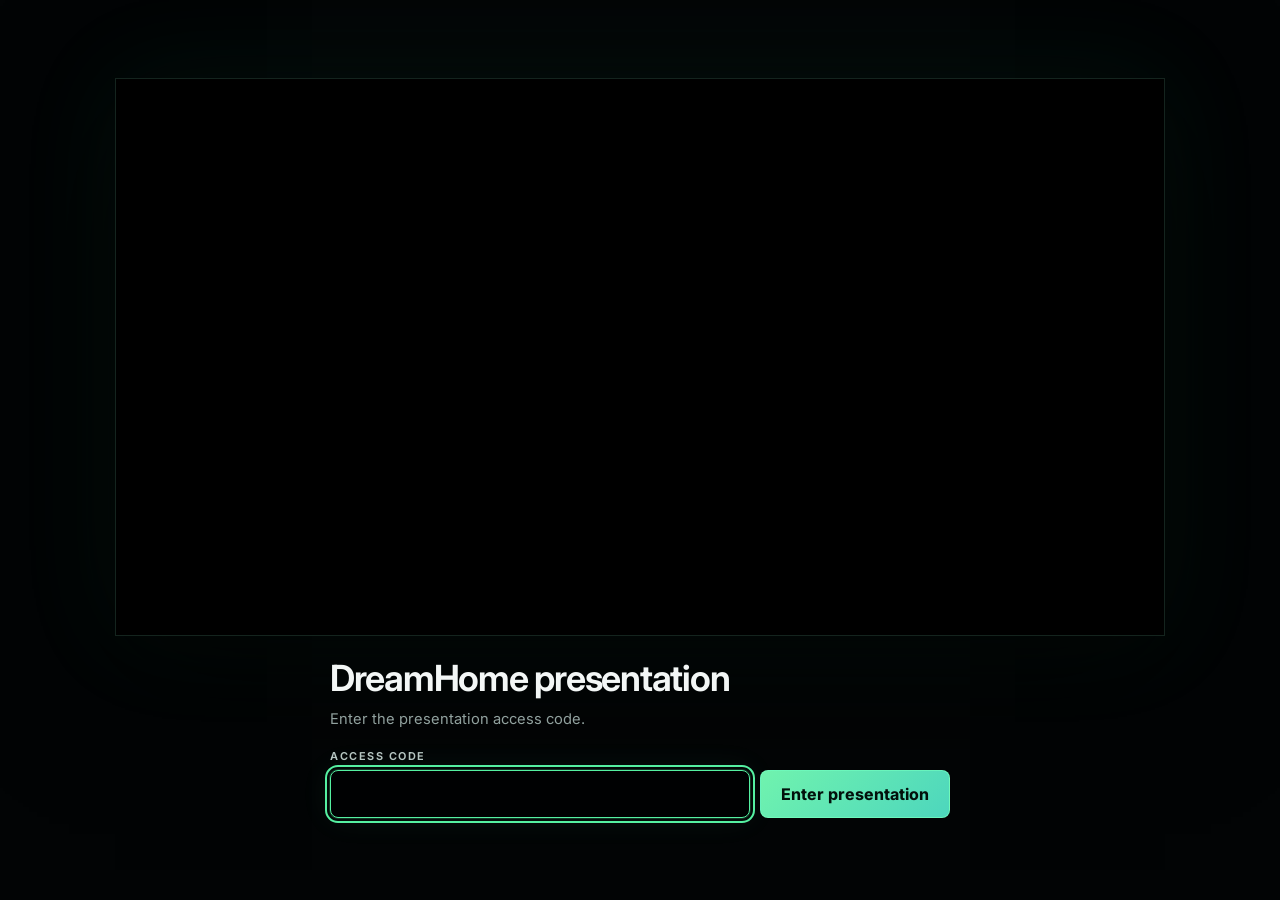
==== commit f25ae704: "Correct public entrance: index.html" ====
--- a/index.html
+++ b/index.html
@@ -15,24 +15,20 @@
   <link rel="manifest" href="site.webmanifest">
   <link rel="preload" href="inter-var-latin.woff2" as="font" type="font/woff2" crossorigin>
   <link rel="preload" href="assets/logo.mp4" as="video" type="video/mp4">
-  <link rel="stylesheet" href="style.css?v=baseline-20261119">
-  <script src="app.js?v=baseline-20261119" defer></script>
+  <link rel="stylesheet" href="style.css?v=entrance-20261120">
+  <script src="app.js?v=entrance-20261120" defer></script>
 </head>
 <body data-state="intro">
-  <canvas class="atmosphere" id="atmosphere" aria-hidden="true"></canvas>
-  <div class="grid-field" aria-hidden="true"></div>
-  <div class="grain" aria-hidden="true"></div>
   <main class="experience">
     <section class="entrance" id="entrance" aria-label="Groundwork presentation access">
       <div class="entrance__frame">
         <video class="logo-film" id="logo-film" src="assets/logo.mp4" playsinline preload="auto" disablepictureinpicture disableremoteplayback aria-label="Animated Groundwork logo"></video>
-        <div class="scanline" aria-hidden="true"></div>
       </div>
       <button class="sound-control" id="logo-sound" type="button" hidden>Play logo with sound</button>
+      <button class="entry-choice" id="entry-choice" type="button" hidden>View presentation</button>
       <div class="access" id="access" hidden>
-        <p class="access__eyebrow">Groundwork / DreamHome</p>
-        <h1 class="access__title">Presentation access</h1>
-        <p class="access__copy" id="access-copy">Enter the access code to begin the presentation.</p>
+        <h1 class="access__title">DreamHome presentation</h1>
+        <p class="access__copy" id="access-copy">Enter the presentation access code.</p>
         <form class="access__form" id="access-form" action="#" method="post" novalidate>
           <label class="access__label" for="access-code">Access code</label>
           <div class="access__row">
